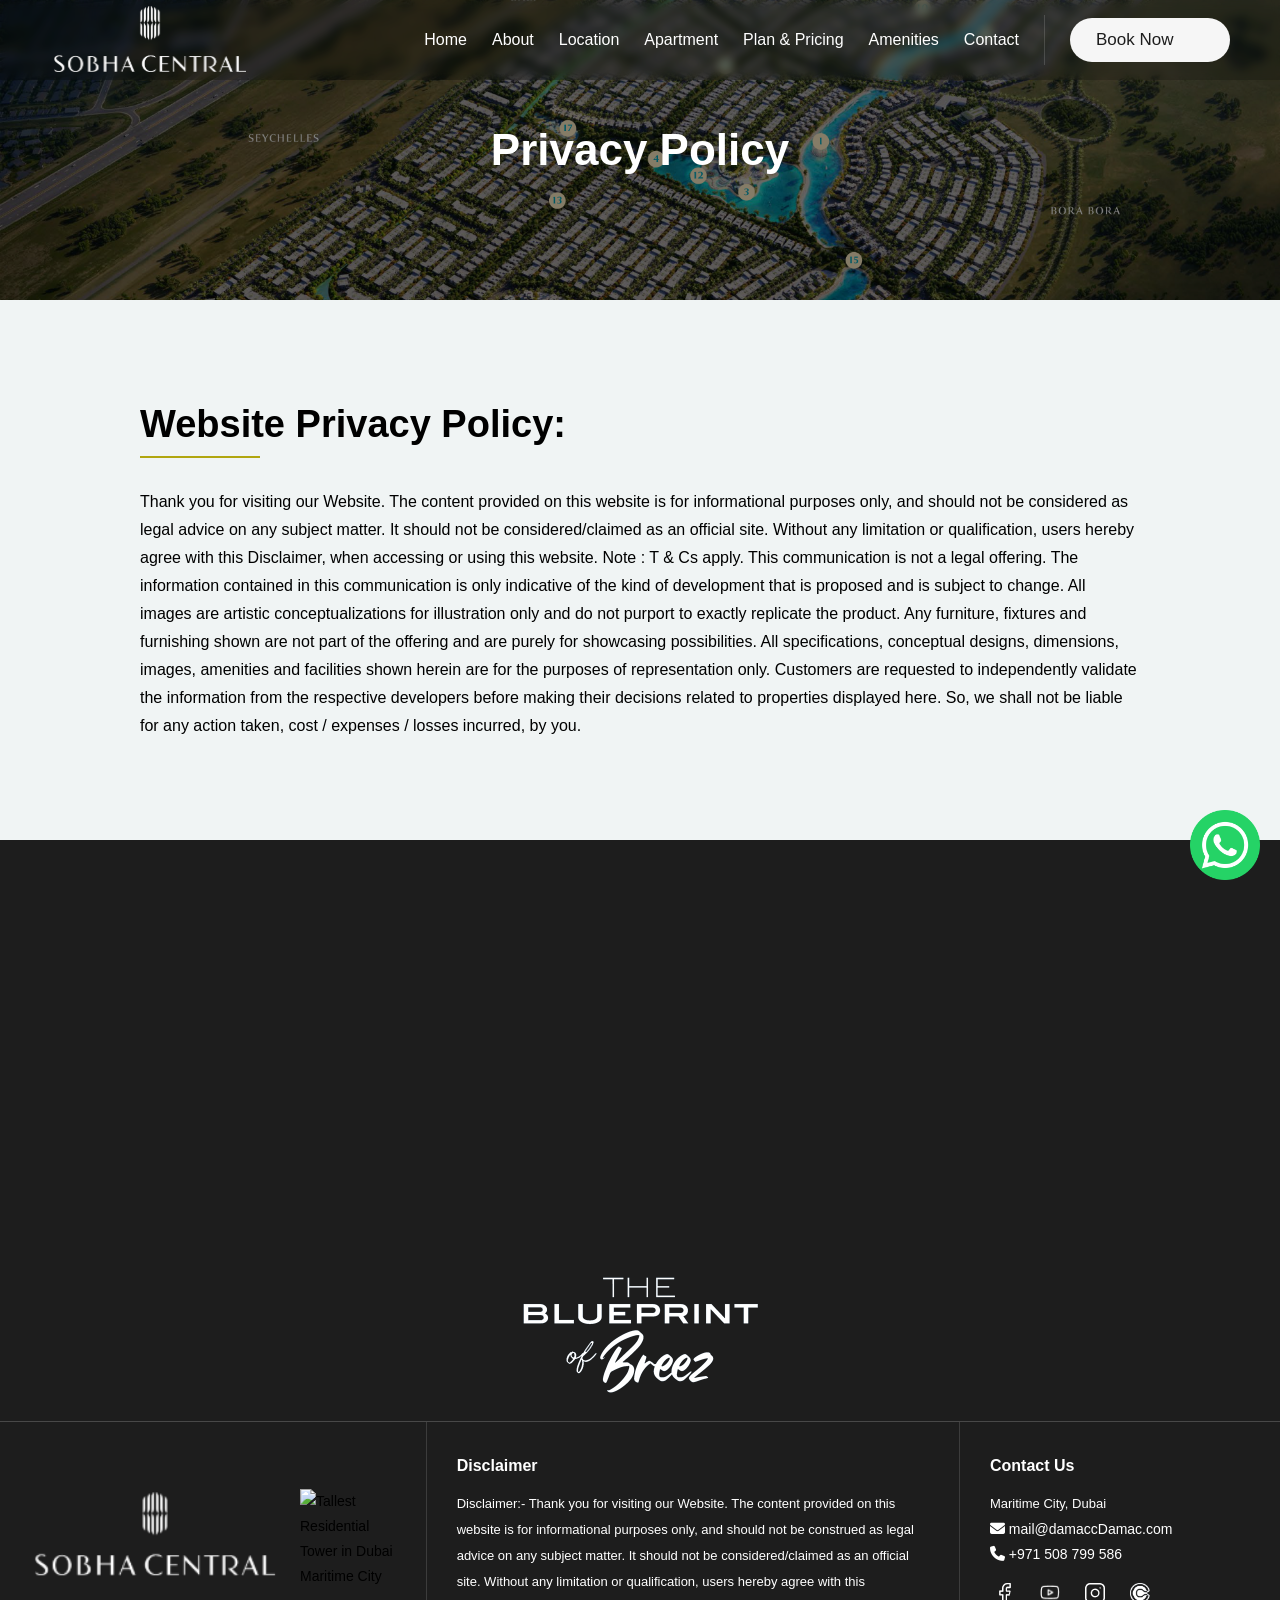
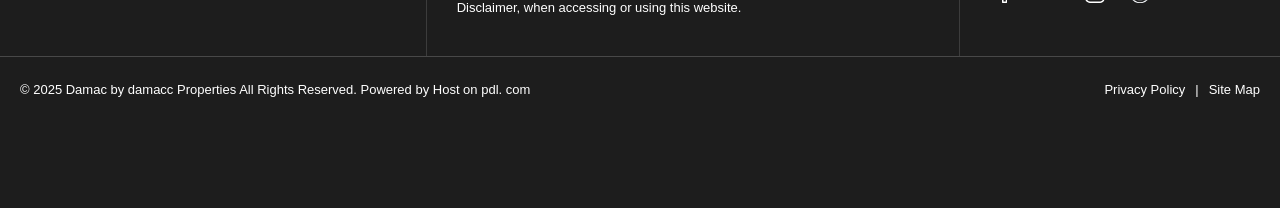
==== Privacypolicy.html @ 742c9a5b "first commit" ====
<!doctype html>
<html lang="zxx">

<head>

	<meta charset="utf-8">
	<meta name="viewport" content="width=device-width, initial-scale=1, shrink-to-fit=no">
	<title>Privacy Policy - Damac damacc, Maritime City.</title>
    <meta property="og:locale" content="en_US" />
    <meta property="og:type" content="article" />
    <meta property="og:title" content="Privacy Policy - Damac damacc, Maritime City." />
    <meta name="description"
        content="damacc Damac, Invest in Damac by damacc – Dubai’s newest waterfront landmark. 1–4BR
luxury apartments with private pools, ocean views & Golden Visa Dubai, Maritime City, luxury waterfront apartment for Sale in Dubai.">
    <meta name="keywords" content="property">
   
    <meta property="og:description"
        content="damacc Damac, luxury waterfront apartment for Sale in Dubai, Maritime City, luxury waterfront apartment for Sale in Dubai." />
    <meta property="og:locale" content="en_US" />
    <meta property="og:type" content="website" />
	<link rel="icon" type="image/x-icon" href="images/favicon.png">
	<link href="https://cdnjs.cloudflare.com/ajax/libs/font-awesome/6.4.0/css/all.min.css" rel="stylesheet">

	<link rel="stylesheet" href="css/style.css">
	<link rel="stylesheet" href="css/my-style.css">



</head>

<body class="body">
	<a href="https://wa.me/+971508799586" target="_blank" class="fixed-contact">

		<img src="images/whatsapp.png" class="icon" alt="Whatsapp">
	</a>

	<header>
		<!-- if you want to change the header direction, ADD 'header-2' class name in  class="header-align" this. -->
		<div class="header-align">


			<div class="header-left">
				<a href="/" class="logo">
					<img src="images/logo-white.png" class="site-log" alt="logo">
					<!-- <img src="images/damacc.png" class="damacc" alt="logo"> -->

				</a>


			</div>
			<div class="header-right">
				<div class="nav">
					<a href="/" class="nav-items">Home</a>
					<a href="index.html#about" class="nav-items">About</a>
					<a href="index.html#location" class="nav-items">Location</a>

					<a href="index.html#properties" class="nav-items">Apartment</a>
					<a href="index.html#plans" class="nav-items">Plan & Pricing</a>
					<a href="index.html#amenities" class="nav-items">Amenities</a>
					<a href="index.html#footer" class="nav-items">Contact</a>
				</div>
				<div class="logo">
					<img src="images/logo-white.png" alt="logo">
				</div>
				<div class="nav-buttons">
					<a href="booking-enquiry.html" class="button-site" style="min-width: 160px;">
						<h6>Book Now</h6>
						<span></span>
					</a>

				</div>
			</div>
			<div class="menu">
				<span></span>
				<span></span>
				<span></span>
			</div>
		</div>
	</header>


	<div class="site-body">
		<section class="sub-page  align-items-center" style="min-height: 300px;align-items: center;">
			<div class="container sub-page-container" >
				<img src="images/hero/hero5.jpg" class="sub-page-banner"
					alt="Tallest Residential Tower in Dubai Maritime City" >
				<div class="row"
					style="row-gap:20px; max-width: 800px; margin: auto; z-index: 9; position: relative; flex-direction: column; align-items: center;">
					<h1 class="text-white" data-aos="fade-up">Privacy Policy</h1>

				</div>
			</div>
		</section>

		<section class="policy">
			<div class="row m-0">
				<div class="container">

					<h4 class="heading">Website Privacy Policy:</h4>
					<p>
						Thank you for visiting our Website. The content provided on this website is for informational
						purposes only, and should not be considered as legal advice on any subject matter. It should not
						be
						considered/claimed as an official site. Without any limitation or qualification, users hereby
						agree
						with this Disclaimer, when accessing or using this website.

						Note : T & Cs apply. This communication is not a legal offering. The information contained in
						this
						communication is only indicative of the kind of development that is proposed and is subject to
						change. All images are artistic conceptualizations for illustration only and do not purport to
						exactly replicate the product. Any furniture, fixtures and furnishing shown are not part of the
						offering and are purely for showcasing possibilities. All specifications, conceptual designs,
						dimensions, images, amenities and facilities shown herein are for the purposes of representation
						only.

						Customers are requested to independently validate the information from the respective developers
						before making their decisions related to properties displayed here. So, we shall not be liable
						for
						any action taken, cost / expenses / losses incurred, by you.</p>
				</div>
			</div>
		</section>



	</div>



	<footer id="footer" class="footer">
		<section id="map" style="width: 100%">


			<iframe
				src="https://www.google.com/maps/embed?pb=!1m17!1m12!1m3!1d3608.0732873220054!2d55.26788307538404!3d25.268119977665418!2m3!1f0!2f0!3f0!3m2!1i1024!2i768!4f13.1!3m2!1m1!2zMjXCsDE2JzA1LjIiTiA1NcKwMTYnMTMuNyJF!5e0!3m2!1sen!2sin!4v1758193880522!5m2!1sen!2sin"
				width="100%" height="400" style="border:0;" allowfullscreen="" loading="lazy"
				referrerpolicy="no-referrer-when-downgrade"></iframe>
		</section>
		<div class="container">
			<div class="first-footer">

				<div class="blue-print">
					<img src="images/blue-print.png" alt="Tallest Residential Tower in Dubai Maritime City">

				</div>
			</div>

			<div class="row second-footer">
				<div class="col-lg-4  col-md-8  col-sm-6 footer-column logo-footer-column">
					<div class="logo-footer">
						<img src="images/logo-white.png" alt="Tallest Residential Tower in Dubai Maritime City">
					</div>
					<!-- <h6>Damac by damacc is a premium waterfront
						60 FLOOR unique residential project in MARITIME CITY
						inspired by seaside serenity and elevated living.</h6> -->

					<img src="images/damacc.png" alt="Tallest Residential Tower in Dubai Maritime City"
						class="footer-damacc">


				</div>
				<div class="col-lg-5 col-sm-6 footer-column">
					<h5 class="text-white font-weight-600">Disclaimer</h5>
					<!-- <div class="nav2">

						<a href="" class="nav-items active"></a>

					</div> -->
					<h6>Disclaimer:- Thank you for visiting our Website. The content provided on this website is for
						informational purposes only, and should not be construed as legal advice on any subject
						matter.
						It should not be considered/claimed as an official site. Without any limitation or
						qualification, users hereby agree with this Disclaimer, when accessing or using this
						website.
					</h6>
				</div>
				<div class="col-lg-3 col-sm-6 footer-column">
					<h5 class="text-white font-weight-600">Contact Us </h5>
					<h6>Maritime City, Dubai</h6>
					<div class="contact-number mt-3">
						<a href="mailto:mail@damaccDamac.com"><i class="fa-solid fa-envelope"></i>
							mail@damaccDamac.com</a>
						<br>
						<a href="tel:+971508799586"><i class="fa-solid fa-phone"></i>
							+971 508 799 586</a>
					</div>
					<div class="footer-social">

						<a href="https://www.facebook.com/Damacmaritimecity" target="_blank"><img
								src="images/facebook.png" alt="facebook"></a>

						<a href="https://www.youtube.com/@Damacmaritimecity" target="_blank"><img
								src="images/youtube.png" alt="youtube"></a>
						<a href="https://www.instagram.com/Damacmaritimecity" target="_blank"><img
								src="images/instagram.png" alt="instagram"></a>


						<a href="https://calendly.com/Damacmaritimecity/60min" target="_blank"><img
								src="images/calendy.png" alt="calendy"></a>

					</div>
				</div>


			</div>
			<div class="third-footer">
				<h6 class="text-white font-weight-600">© 2025 Damac by damacc Properties All Rights Reserved.
					Powered
					by Host on pdl. com</h6>
				<div class="links">
					<a href="Privacypolicy.html">Privacy Policy</a>
					|
					<a>Site Map</a>


				</div>
			</div>
		</div>

	</footer>

	<div id="formModal" class="modal">
		<div class="modal-content">
			<span class="close"><i class="fa-solid fa-xmark"></i></span>
			<div>
				<h4 class="heading2 text-site-info" style="margin-bottom: 20px;">Booking Enquiry</h4>
			</div>
			<form>
				<div class="form-row">
					<div>
						<!-- <label for="fullName">Full Name *</label> -->
						<input id="fullName" type="text" name="fullName" placeholder="Full Name" required />
					</div>
					<div>
						<!-- <label for="email">Your Email *</label> -->
						<input id="email" type="email" name="email" placeholder="Your Email" required />
					</div>
					<div>
						<!-- <label for="phone">Phone *</label> -->
						<input id="phone" type="tel" name="phone" placeholder="Phone" required />
					</div>
					<div>
						<!-- <label for="nationality">Nationality</label> -->
						<input id="nationality" type="text" name="nationality" placeholder="Nationality" />
					</div>
					<div>
						<label for="ApartmentType">Select Apartment Type *</label>
						<select id="ApartmentType" name="ApartmentType" required>
							<option value="4bhk">4 BHK Apartment (4,958 – 4,969 sqft)</option>
							<option value="3bhk">3 BHK Apartment (3,000 – 3,200 sqft)</option>
							<option value="2bhk">2 BHK Apartment (2,000 – 2,200 sqft)</option>
						</select>
					</div>
					<div>
						<label for="buyPlan">How Soon You Are Planning to Buy *</label>
						<select id="buyPlan" name="buyPlan" required>
							<option value="immediately">Immediately</option>
							<option value="3months">Within 3 Months</option>
							<option value="6months">Within 6 Months</option>
							<option value="1year">Within 1 Year</option>
						</select>
					</div>
					<div>
						<label for="budgetRange">Enter Your Budget Range *</label>
						<select id="budgetRange" name="budgetRange" required>
							<option value="8M">AED 8 Million</option>
							<option value="5M-7M">AED 5-7 Million</option>
							<option value="3M-5M">Below AED 5 Million</option>
						</select>
					</div>
					<div style="grid-column: 1 / -1;">
						<input id="disclaimer" type="checkbox" required
							style="width: 20px; height: 20px; accent-color: #00575b; position: relative; top:4px;" />
						<label for="disclaimer" style="margin-left: 8px;">
							User hereby agree with the disclaimer policy when accessing / using this website.
						</label>
					</div>
					<!-- <hr style="grid-column: 1 / -1;"> -->
					<div style="grid-column: 1 / -1;">
						<button type="submit" class="button-site button-site3">
							<h6>Submit</h6>
							<img src="images/arrow-right.png" alt="arrow right" class="arrow-right" />
							<span></span>
						</button>
					</div>
				</div>
			</form>

		</div>
	</div>
	<script src="https://code.jquery.com/jquery-3.6.0.min.js"></script>


	<script>
		$(".menu").on('click', function () {
			toggleMenuFunction();
		})
		$(".nav-items").on('click', function () {
			toggleMenuFunction();
		})
		function toggleMenuFunction() {

			var selector = $(".header-align");

			if (selector.hasClass('open')) {

				selector.removeClass('open');
			} else {

				selector.addClass('open');
			}
		};
	</script>

	<script>
		var lastScrollTop = 0;

		$(window).scroll(function () {
			var scroll = $(window).scrollTop();

			// Add/remove scroll-start past 200px
			if (scroll >= 100) {
				$(".body").addClass("scroll-start");
			} else {
				$(".body").removeClass("scroll-start");
			}

			// Scroll-up logic, only if not at top
			if (scroll < lastScrollTop && scroll > 0) {
				// Scrolling up, and not at top
				$(".body").addClass("scroll-top");
			} else {
				$(".body").removeClass("scroll-top");
			}

			lastScrollTop = scroll;
		});
	</script>





	<script>
		document.addEventListener("DOMContentLoaded", function () {
			var modal = document.getElementById("formModal");
			var btns = document.querySelectorAll(".button-form"); // Select all buttons
			var closeBtn = modal.querySelector(".close");

			// Add click event listener to each button
			btns.forEach(function (btn) {
				btn.addEventListener("click", function () {
					modal.style.display = "block";

					document.body.classList.add("overflow-hidden");
				});
			});

			// Close modal on close icon click
			closeBtn.addEventListener("click", function () {
				modal.style.display = "none";
				document.body.classList.remove("overflow-hidden");
			});

			// Close modal on click outside modal-content
			window.addEventListener("click", function (event) {
				if (event.target === modal) {
					modal.style.display = "none";
					document.body.classList.remove("overflow-hidden");
				}
			});
		});

	</script>

</body>



</html>
---- css/style.css ----
.sticky-bar {
    position: fixed;
    bottom: -150px;
    left: 0;
    width: 100%;
    background: var(--main-color);
    z-index: 99;
    backdrop-filter: blur(8px);
    transition: .5s;
}

.sticky-bar .features-btn.button-site {
    width: 100%;
    display: flex;
    align-items: center;
    justify-content: space-between;
    padding: 16px;
    max-width: 250px;
    margin: 0 auto;
}
.sticky-bar .features-btn.button-site h6{
    width: calc(100% - 50px);
    text-align: center;
     font-size: 18px !important;
}
.scroll-start .sticky-bar {
    bottom: 0;
    border-top: 2px solid #e7f9fe1a;
}

.sticky-bar h5 {
    font-size: 20px;
    line-height: 20px;
}
header {
    position: fixed;
    top: 0;
    z-index: 999;
    width: 100%;
    left: 0;


}
header:before{
    content: "";
    position: absolute;
    left: 0;
    top: 0;
    width: 100%;
    height: 100%;
    background: hsla(0, 0%, 0%, 0.2);
    backdrop-filter: blur(5px);
    z-index: -1;
}
.scroll-start header:before{
    display: none;
}
.header-align {
    display: flex;
    align-items: center;
    justify-content: space-between;
    gap: 10px;
    height: 80px;
    position: relative;
    padding-right: 50px;
    padding-left: 50px;
    max-width: 1420px;
    margin-left: auto;
    margin-right: auto;
    transition: .5s;

}




.scroll-start header {

    border-bottom: 1px solid #FFFFFF54;
     background: var(--main-color2);
}

.scroll-start .header-align {

    height: 75px;
    transition: .3s;
}




.logo {
    align-items: center;
    display: flex;
    z-index: 9999;

}

.logo img {
    max-width: 200px;
    height: 80px;
    object-fit: contain;
    transition: .3s;
}
.site-logo-dark{
    display: none;
}
.scroll-start .logo img {
    height: 80px;
}
.scroll-start .site-logo-dark{
    display: flex;
}
.scroll-start .site-logo-white{
    display: none;
}
.header-right {
    display: flex;
    align-items: center;
    justify-content: space-between;
    gap: 25px;
}

.nav {
    display: flex;
    align-items: center;
    justify-content: space-between;
    gap: 25px;
    padding-right: 25px;
    border-right: 1px solid #FFFFFF26;
    min-height: 50px;


}
.scroll-start .nav {

    border-right: 1px solid #61616126;



}
.nav-items {
    color: white;
    align-items: center;
    display: flex;
    font-weight: 300;

    font-size: 16px;
    position: relative;
    height: fit-content;
    cursor: pointer;
    line-height: initial;
    -webkit-user-select: none;
    /* Safari */
    -ms-user-select: none;
    /* IE 10 and IE 11 */
    user-select: none;
    /* Standard syntax */
    transition: .3s;

}
.nav-items:hover{
   transform: translateY(-2px);
}
.scroll-start .nav-items {
    color: black;
}
.nav-items.active:before {
    content: "";
    position: absolute;
    bottom: -5px;
    left: 0;
    
    height: 1px;
    background: white;
    opacity: .6;
    transition: .3s;
    width: 100%;
}

.scroll-start .nav-items.active:before {
    background: rgb(0, 0, 0);

}

.nav-buttons {
    display: flex;
    align-items: center;
    justify-content: space-between;
    gap: 20px;
}

.button-site {
    background: var(--main-color2);
    color: var(--main-color);
     padding: 16px 40px;
    border-radius: 30px;
    display: flex;
    align-items: center;
    gap: 5px;
    cursor: pointer;
    line-height: 24px;
    position: relative;
    overflow: hidden;
    z-index: 9;
    min-height: 26px;
    transition: .3s; 
}
   header .button-site {
          padding: 10px 26px;

    }
.button-site.dark-btn {
    background: var(--main-color);
}
.button-site.dark-btn h6 {
    color: white;
}
.button-site.dark-btn .btn-icon {
    background-color: var(--main-color2);
}
.button-site.dark-btn .btn-icon path {
    color: var(--main-color);
    stroke: var(--main-color);
}
.btn-icon {
    display: flex;
    align-items: center;
    justify-content: center;
    padding: .2rem;
    margin: auto 0;
    width: 3rem;
    height: 3rem;
    background-color: black;
    border-radius: 50%;
    position: absolute;
    right: 6px;
    transition: .4s;
}
header .btn-icon {
    width: 2rem;
    height: 2rem;
}
.button-site:hover .btn-icon {
    transform: rotate(180deg);
}
.scroll-start .nav-buttons .button-site{
    background: var(--main-color);
}
.scroll-start .nav-buttons .button-site h6{
    color: white;
}
.scroll-start .nav-buttons .button-site .btn-icon{
   background-color: var(--main-color2);
}
.scroll-start .nav-buttons .button-site .btn-icon path{
  color: var(--main-color);
  stroke: var(--main-color);
}
.button-site3 .btn-icon{
background: var(--main-color2);
}
.button-site3 path{
  color: var(--main-color);
  stroke: var(--main-color);
}


.button-site3 {
    background-color: var(--main-color);
    color: white;

}

.button-site h6 {
    color: var(--main-color);
    z-index: 9;
    white-space: nowrap;
    font-size: 17px !important;
    font-weight: 500;
    padding-right: 20px;


}

.button-site3 h6 {
    color: white;

}

.button-site img {
    width: 16px;
    height: 16px;
    object-fit: contain;
    z-index: 9;
    transition: .3s;

}





.menu {
    width: 25px;
    height: 18px;
    display: flex;
    align-items: flex-end;
    justify-content: space-between;
    flex-direction: column;
    display: none;
}

.menu span {
    height: 2px;
    width: 100%;
    background: white;

}

.menu span:nth-child(2) {
    width: 80%;
}


.fixed-contact {
    position: fixed;
    right: 20px;
    bottom: 20px;
    z-index: 9999;
    display: flex;
    flex-direction: column;
    width: 70px;
    height: 70px;
    border-radius: 50%;
    align-items: center;
    justify-content: center;
}



.fixed-contact img {

    width: 70px;
    height: 70px;
}

.text-site-primary {
  
  color: var(--main-color);
}

.text-site-info {
    color: var(--main-color) !important;
}






/* home started */
.home{
    position: relative;
}
.home video{
    height: 100%;
    width: 100%;
}


/* .site-body {
    padding-top: 87px;
} */

.carousel-text {
    position: relative;
}

.carousel-text.bg-light {
    background: #03034f59;
    width: fit-content;
    margin: 0 auto;
    padding: 30px;
}


.carousel-caption .carousel-caption-img{
    width: 200px;
    margin: 20px 0;
}
.home .carousel-inner2 {
    position: relative;
}

.home .carousel-inner2 img {
    /* height: calc(100vh - 75px); */
    height: 100vh;
    object-fit: cover;
    width: 100%;
    display: block;
}
.home .carousel-inner2:before {
    content: "";
    position: absolute;
    left: 0;
    top: 0;
    width: 100%;
    height:100%;
    z-index: 9;
     background-color: #00000042;
}
.home .carousel-inner3:before {
    content: "";
    position: absolute;
    left: 0;
    top: 0;
    width: 100%;
    height:100%;
    z-index: 9;
    background: linear-gradient(269deg, rgba(0, 0, 0, 0.533), transparent);
}
/* 


.home .carousel-inner2.overlay2:before {
    content: "";
    position: absolute;
    left: 0;
    top: 0;
    width: 100%;
    height: calc(100% - 5px);
    background-color: #00000034;
    z-index: 9;
}

.home .carousel-inner2.overlay3:before {
    content: "";
    position: absolute;
    left: 0;
    top: 0;
    width: 100%;
    height: calc(100% - 5px);
    background: linear-gradient(90deg, #011a2385, #011a2348, transparent, transparent);
    z-index: 9;
} */

.home .carousel-caption {
    position: absolute;
    top: 50%;
    right: initial;
    bottom: initial;
    left: 50%;
    transform: translate(-50%, -50%);
    padding-top: 1.25rem;
    padding-bottom: 1.25rem;
    color: #fff;
    text-align: center;
    z-index: 99;
    width: 100%;
    max-width: 1320px;
    padding-top: 100px;
    padding-bottom: 50px;
    margin: 0 auto;

}
.carousel-caption-with-img{
    padding-top: 50px!important;
}
.home .carousel-caption.left-text {


    text-align: left;
}

.home .carousel-caption.left-text p {
    margin-bottom: 20px;
}

.home .carousel-caption.left-text .buttons-container {
    margin: 20px 0;
}

.carousel-caption.left-text .carousel-text {
    max-width: 650px;
}

.home .carousel-caption.right-text {

    right: 0;
    text-align: right;
}

.home .carousel-caption.right-text p {
    margin-left: auto;
    margin-right: 0;
}

.home .carousel-caption.right-text .buttons-container {
    margin-left: auto;
    margin-right: 0;
}

.carousel-caption.right-text .carousel-text {
    max-width: 600px;
    float: inline-end;

}

.properties .swiper-container>.swiper-pagination.swiper-pagination-clickable.swiper-pagination-bullets.swiper-pagination-horizontal {
    display: none;
}

.home .swiper-pagination {
    z-index: 99;
}
h1{
     color: white;
    font-size: 44px;
    line-height: 54px;
    font-weight: 700;
}
.home .carousel-caption h1 {
    color: white;
    font-size: 48px;
    line-height: 60px;
    font-weight: 700;
}

.home .carousel-caption p {
    color: white;
    font-size: 22px;
    font-weight: 300;
    line-height: 30px;
    max-width: 700px;
    margin: 20px 0;
}
.home .swiper-slide img.mob{
    display: none;
}
.home .swiper-pagination {

    bottom: 6% !important;
}

.home .swiper-pagination span {

    width: 30px;
    height: 3px;
    padding: 0;
    margin-right: 5px;
    margin-left: 5px;
    border-radius:1px;
    background-color: #ffffff;

    opacity: .3;

}

.home .swiper-pagination .swiper-pagination-bullet-active {
    opacity: 1;
    width: 40px;

}

.icon {
    width: 18px;
    height: 18px;
    object-fit: contain;
}

.buttons-container {
    display: flex;
    width: fit-content;
    gap: 15px;
    flex-wrap: wrap;
    justify-content: center;
    margin: 0 auto;
}

/* about start */
.about2{
    padding: 100px 50px;
}

.description-content{
    padding: 100px 50px;

}
.description-content .container{
    margin: auto;
    display: flex;
    flex-direction: column;
    justify-content: center;
    width: fit-content;
    text-align: center;
}
.description-content h2{
    font-size: 30px;
    line-height: 46px;
    max-width: 1000px;
    font-weight: 500;
    margin-top: 30px;
}




.about-main .about-left {
    position: relative;
}

.about-main .about-card {
    position: absolute;
    left: -100px;
    top: 50%;
    transform: translateY(-50%);
    z-index: 9;
    background: #e8f5f4ad;
    width: 200px;
    backdrop-filter: blur(4px);
}

.about-main .about-card .about-col {
    padding: 15px;
    border-bottom: 1px solid gray;
    text-align: center;
}

.about-main .about-card .about-col h4 {
    font-size: 30px;
    line-height: 40px;
    font-weight: 500;
    color: var(--main-color);
}






.about {
    overflow: hidden;
    background: var(--main-color4);


}
.about .row{
    padding: 100px 50px;
    max-width: 1420px;
    margin: auto;
}
.about-left img {
    width: 100%;
    height: 100%;
    object-fit: cover;
}

.about-center img {
    width: 100%;
    height: 100%;
    object-fit: cover;
}

.about-center {
    position: relative;
    cursor: pointer;
}

.about-center img.play-icon {
    position: absolute;
    width: 60px;
    height: 60px;
    object-fit: contain;
    left: 50%;
    top: 50%;
    transform: translate(-50%, -50%);
    z-index: 10;
}

.about-right {
    display: flex;
    flex-direction: column;
    gap: 25px;
    justify-content: center;
    height: 100%;
    padding-right: 100px;



}
.features-section{
        display: grid;
    grid-template-columns: 1fr 1fr;
    gap: 30px;
}
.services .about-right {

    background: rgba(208, 221, 220, 1);

}




h4:before {
    content: "";
    position: absolute;
    left: 0;
    bottom: 0px;
    height: 2px;
    width: 100%;
    background-color: var(--main-color3);
    max-width: 120px;
}
h4.center-h4:before {
    left: 50%;
    transform: translateX(-50%);
}
.about-right h4.no-underline:before {
    display: none;
}

.about-right .button-site {
    width: fit-content;
}

.about-right .feature-box p {
    line-height: 18px;
    font-size: 12px;
}

.feature-box {
    display: flex;
    align-items: flex-start;
    gap: 12px;
    padding: 22px 0;
    border-bottom: 1px solid var(--main-color3);
    flex-direction: column;
}



.icon-box {
    border: 1.5px solid var(--main-color3);
    border-radius: 8px;
    width: 60px;
    height: 60px;
    display: flex;
    align-items: center;
    justify-content: center;
    flex: none;
    padding: 3px;
}

.icon-box img {
    width: 100%;
padding: 5px;
}

.feature-box h5 {
    /* margin-bottom: 10px; */
    font-size: 20px;
    line-height: 28px;
}

/* video sec start */
.video {
    width: 100%;
    max-height: 90vh;
    object-fit: contain;
    height: 100%;
    display: block;
}

/* .video-sec{
    background: url(../images/shape1.png);
    padding: 30px;
} */

/* properties start */
.properties {
    padding: 100px 50px;
    background-color: #fff;
}



.carousel2-control {
    display: flex;
    gap: 20px;
    margin-top: -40px;
}

.carousel2-control a {
    position: relative;
    opacity: 1;
    width: 30px;
}

.property-card {
    /* padding: 10px; */
    /* border-radius: 10px; */
    /* border: 1px solid var(--main-color); */
    transition: .3s;

}

.property-card-top {
    position: relative;
    margin-bottom: 10px;
    overflow: hidden;
    /* border-radius: 10px; */

}

.property-card-top h4 {
    color: white;
    background-color: var(--main-color);
    padding: 10px 15px;
    font-size: 12px;
    position: absolute;
    right: 7px;
    top: 7px;
    /* border-radius: 6px; */
}

.property-card-head {
    /* background: #00000066;
    position: absolute;
    bottom: 0;
    left: 0; */
    width: 100%;
    padding: 10px 0;

}

.property-card-top img {
    width: 100%;
    aspect-ratio: 1/.7;
    object-fit: cover;
    display: block;
}

.property-card-head h5 {
    font-size: 22px;
    line-height: 30px;
}


.property-row {
    display: flex;
    align-items: center;
    gap: 20px;
    /* padding: 15px 0; */
    flex-wrap: wrap;
}

.property-features {
    display: flex;
    align-items: center;
    gap: 6px;
    width: 100%;
}

.property-features img {
    width: 25px;
    height: 25px;
    object-fit: contain;
    /* background: var(--main-color); */
    /* border-radius: 50%;
    padding: 7px; */
}

.properties {
    overflow: hidden;
}




.property-features h6 {
    font-size: 14px;
    display: flex;
    align-items: center;
    gap: 6px;
}

.property-features h6 img {
    width: 22px;
}

.property-features-rate {
    font-weight: 600;
    font-size: 14px;
    color: var(--main-color);
    margin-top: 5px;
}


.properties .carousel-indicators {

    bottom: -100px;
}

.property-card .property-card-top img {
    transition: .3s;
}

.property-card:hover .property-card-top img {
    transform: scale(1.1) rotate(2deg);
}

.properties-head {
    display: flex;
    justify-content: space-between;
    align-items: center;
    padding: 0 0 35px 0;
    gap: 20px;

}
.properties-head > .properties-head-left{
    display: flex;
    flex-direction: column;
    gap: 20px;

}
.slider-arrows {
    display: flex;
    align-items: center;
    gap: 20px;
}

.slider-arrows img {
    cursor: pointer;
    width: 20px;
    height: 20px;
}

/* features2 start */

.features-btn {
    width: fit-content;
    margin-left: auto;
}

.features-row {
    align-items: center;
    display: grid !important;
    grid-template-columns: 1fr 1fr 1fr 1fr;
}

.features2 {
    background: var(--main-color4);
    padding: 50px;
    text-align: center;


}

.features {
    text-align: left;
}

.features .features-column {
    flex-direction: row;
    align-items: start;
    gap: 15px;
}

.features .features-column img {
    width: 35px;
    height: 35px;
    object-fit: contain;
    margin-top: 10px;
}

.features2 h5 {

    font-size: 30px;
    font-weight: 700;
}

.features2 h6 {

    font-size: 16px;
}

.features-column {
    padding: 15px 15px;
    min-height: 70px;
    display: flex;
    flex-direction: column;
    justify-content: center;

}



.features-column:not(:last-child) {
    border-right: 2px solid #e7f9fe1a;
}

/* newst icons start */
.newste-icon {
    padding: 100px 50px;
    background-color: white;

}

.newst-city-row {
    display: grid;
    flex-wrap: wrap;
    justify-content: center;
    margin-bottom: 28px;
    grid-template-columns: 1fr 1fr 1fr;
    max-width: 700px;
    text-align: center;
    margin-left: auto;
    margin-right: auto;
}


.newst-city-col {
    padding: 26px;
    text-align: center;
    /* display: flex; */
    align-items: center;
    gap: 6px;
    transition: .3s;
    background: #e8f5f4;
    border: 1px solid #00575b54;

}

.newst-city-col:nth-child(1) {
    border-top: none;
    border-left: none;

}

.newst-city-col:nth-child(3) {
    border-top: none;
    border-right: none;

}

.newst-city-col:nth-child(2) {
    border-top: none;
    border-left: none;
    border-right: none;

}

.newst-city-col:nth-child(4) {
    border-top: none;
    border-bottom: none;

    border-left: none;

}

.newst-city-col:nth-child(5) {
    border: none;


}

.newst-city-col:nth-child(6) {
    border-top: none;
    border-bottom: none;
    border-right: none;

}

.newst-city-row2 .newst-city-col {
    background: #fff;
}

.newst-city-col h5 {
    font-weight: 400;
    color: var(--main-color);
    font-size: 16px;
}

.newst-city-row2 .newst-city-col h5 {
    font-size: 17px;
    color: #404040;
    line-height: 22px;
    max-width: 170px;
    text-transform: uppercase;
    margin: 0 auto;
}


.newst-city-col>div span {
    font-size: .9rem;
    font-weight: 400;
    line-height: 14px;
}

.newst-second-row {
    display: flex;
    flex-wrap: wrap;
    gap: 10px;
    background: var(--main-color);
    width: fit-content;
    padding: 40px;
    border-radius: 10px;
    color: white;
    line-height: 20px;
    width: 100%;
    max-width: 900px;
    min-width: 400px;
}
.newst-second-row > div{
    display: flex;
    gap: 10px;
    height: fit-content;
}
.newst-second-row > div img{

    height: fit-content;
}
.location-row{
    display: flex;
    gap: 40px;
}
.location-row > img{
    border-radius: 10px;
}

.location-header {
    display: flex;
    flex-direction: column;
    gap: 20px;
    align-items: center;
    justify-content: center;
    margin-bottom: 60px;
    text-align: center;
    margin-left: auto;
    margin-right: auto;
    max-width: 600px;
}



/* payment start */
.payment {
    padding: 100px 50px;
}

.plan-intro {
    text-align: center;
    margin-bottom: 50px;
    display: flex;
    gap: 20px;
    flex-direction: column;
}

.plan-intro h4 {
    text-align: center;
    margin: auto;
}

.plan-intro p {
    margin: 0 auto;
    max-width: 720px;
}

.plan-cards {
    display: flex;
    flex-wrap: wrap;
    justify-content: center;
    gap: 20px;
}
.plan-cards.plan-cards2 {
    display: flex;
    align-items: center;
    gap: 40px;
    max-width: 1200px;
    margin: 0 auto;

}

.plan-cards.plan-cards2 > *:not(:last-child) {
    border-right: 2px solid #0d0d0d1a;
}
.plan-card {
    position: relative;
    background: #fff;
    flex: 1 1 180px;
    min-width: 180px;
    max-width: 240px;
    border-radius: 5px;
    text-align: center;
    padding: 24px 14px 20px 14px;
}
.plan-card-main{
    padding: 0;
    background: transparent;
}
.plan-cards.plan-cards2 .plan-card{
     max-width: 100%;
    display: flex;
    flex-direction: column;
    gap: 30px;
    flex: auto;
    height: 100%;
    
    
}

.plan-card-main2{
   padding: 0;
   background: transparent;

}

.plan-icon img {
    width: 50px;
}

.plan-card .plan-value {
    font-size: 30px;
    font-weight: 700;
    color: var(--main-color);
}
.plan-cards2 .plan-card .plan-value {
    font-size: 40px;
    line-height: 42px;
    text-align: left;
    white-space: nowrap;
}
.plan-cards2 .plan-card .plan-value.plan-value2 {
    font-size: 60px;
    line-height: 62px;

}
.plan-cards2  .plan-desc{
    text-align: left;
    margin-top: 10px;
    font-size: 24px;
    line-height: 28px;
}
.plan-card-bottom{
    display: flex;
    align-items: center;
    gap: 20px;
}
.plan-card-bottom .plan-desc{
    display: flex;
    flex-direction: column;
    margin: 0;
}

.plan-card .plus {
    font-size: .8rem;
    font-weight: 600;
    color: gray;
    margin-left: 4px;
}

.plan-card.accent {
    border: 2.5px solid var(--main-color);
    background: linear-gradient(0deg, #f3fbe6 90%, #e4fad7 100%);
}

.plan-card.accent .plan-value,
.plan-card.accent .plan-desc {
    color: var(--main-color);
}

.plan-card.accent .plan-icon {
    color: var(--main-color);
}

/* amenities start */
.ameninties {
    padding: 100px 50px;
    background: white;
}

.amenities-row {
    display: grid;
    grid-template-columns: 1fr 1fr 1fr 1fr;
    flex-wrap: wrap;
    gap: 15px;
    justify-content: center;
    color: #fff;
}


.amenities-col img {
    width: 100%;
    aspect-ratio: 2/1.3;
    object-fit: cover;
    display: block;
}

.amenities-col {
    position: relative;
}

.amenities-col h5 {
    text-align: center;
    padding: 10px;
    font-weight: 400;
    line-height: 14px;
}

.amenities-row-2 {
    margin-top: 40px;
}



.amenities-list {
    list-style: none;
    /* remove bullets */
    padding: 0;
    margin: 50px 0;
    display: grid;
    grid-template-columns: 1fr 1fr 1fr 1fr;
}

.amenities-list li {
    padding: 10px 20px;
    border-bottom: 1px solid #2d2d2dac;
    border-right: 1px solid #2d2d2dac;
    font-weight: 400;
    text-align: center;
    font-size: 18px;
}

.amenities-list li:nth-child(4n) {
    border-right: none;
    text-align: left;
}

.amenities-list li:nth-last-child(-n+4) {
    border-bottom: none;
}

.amenities-list li:nth-child(1),
.amenities-list li:nth-child(5),
.amenities-list li:nth-child(9) {
    text-align: right;
}




/* sub-page start */
.sub-page-banner {
    position: absolute;
    left: 0;
    top: 0;
    width: 100%;
    height: 100%;
    object-fit: cover;
}

.sub-page {
    position: relative;
    padding: 100px 70px;
    display: flex;
    justify-content: flex-end;

}


.sub-page:before {
    content: "";
    position: absolute;
    left: 0;
    top: 0;
    width: 100%;
    height: 100%;
    background: #0000007a;
    background-repeat: no-repeat;
    background-size: cover;
    z-index: 9;
}


.policy{
    padding: 100px 50px;
}
.policy .container{
    max-width: 1000px;
}
.policy .container p{
    line-height: 28px;
    margin-top: 30px;
}

/* footer start */
.footer {
    background-color: var(--main-color);
    padding: 0px 0 105px 0;
}

.first-footer {
    display: flex;
    align-items: center;
    flex-direction: column;
    border-bottom: 1px solid #FFFFFF30;
    justify-content: center;
    padding: 20px 10px 20px 10px;
    flex-wrap: wrap;
    width: 100%;
}
.blue-print img{
    width: 250px;
}
.footer-social {
    display: flex;
    align-items: center;
    gap: 15px;
    /* justify-content: center; */
    padding: 10px 0;
    flex-wrap: wrap;
    width: 100%;
}
 .footer-social img {
    width: 30px;
    height: 30px;
    object-fit: contain;
    cursor: pointer;
    padding: 0 5px;

}

.footer-social img:hover {

    -webkit-animation-name: jello;
    animation: jello 2s linear;
    -webkit-transform-origin: center;
    transform-origin: center;
}


@keyframes jello {

    0%,
    11.1%,
    to {
        -webkit-transform: translateZ(0);
        transform: translateZ(0)
    }

    22.2% {
        -webkit-transform: skewX(-12.5deg) skewY(-12.5deg);
        transform: skewX(-12.5deg) skewY(-12.5deg)
    }

    33.3% {
        -webkit-transform: skewX(6.25deg) skewY(6.25deg);
        transform: skewX(6.25deg) skewY(6.25deg)
    }

    44.4% {
        -webkit-transform: skewX(-3.125deg) skewY(-3.125deg);
        transform: skewX(-3.125deg) skewY(-3.125deg)
    }

    55.5% {
        -webkit-transform: skewX(1.5625deg) skewY(1.5625deg);
        transform: skewX(1.5625deg) skewY(1.5625deg)
    }

    66.6% {
        -webkit-transform: skewX(-.78125deg) skewY(-.78125deg);
        transform: skewX(-.78125deg) skewY(-.78125deg)
    }

    77.7% {
        -webkit-transform: skewX(.390625deg) skewY(.390625deg);
        transform: skewX(.390625deg) skewY(.390625deg)
    }

    88.8% {
        -webkit-transform: skewX(-.1953125deg) skewY(-.1953125deg);
        transform: skewX(-.1953125deg) skewY(-.1953125deg)
    }
}




.footer h5 {
    padding-bottom: 10px;
}

.footer-column {
    padding: 30px;
}

.second-footer .nav2 {
    display: flex;
    align-items: center;
    justify-content: flex-end;
    flex-wrap: wrap;
    gap: 25px;
}



.second-footer .contact-number a {
    color: white !important;
}

.footer h6 {
    color: white;
    line-height: 26px;
    font-size: 13px;
    font-weight: 300;
}

.logo-footer-column {
    display: flex;
    align-items: center;
    gap: 20px;
    justify-content: center;
}

.logo-footer img {
    max-width: 250px;
    height: 90px;
    object-fit: contain;
}


.footer-column:not(:last-child) {
    border-right: 1px solid #FFFFFF24;
}

.third-footer {
    border-top: 1px solid #FFFFFF30;
    padding-top: 20px;
    gap: 20px;
    text-align: center;
    display: flex;
    align-items: center;
    flex-wrap: wrap;
    justify-content: space-between;
    padding-left: 20px;
    padding-right: 20px;
}
.third-footer .links {
    color: white;
        display: flex;
    align-items: center;
    gap: 10px;
    line-height: 26px;
    font-size: 13px;
    font-weight: 300;
}
.third-footer a {
    color: white;

}






/* modals start */

/* Modal */
.modal2 {
    display: none;
    position: fixed;
    z-index: 1000;
    left: 0;
    top: 0;
    width: 100%;
    height: 100%;
    overflow: hidden;
    background-color: rgba(0, 0, 0, 0.4);
    max-height: 100vh;

}

.modal-content2 {

    margin: 20px auto;
    width: 90%;
    max-width: 1310px;
    height: 100%;
    max-height: calc(100vh - 40px);
}

.close2 {
    position: absolute;
    top: 10px;
    right: 10px;
    color: white;
    font-size: 40px;
    cursor: pointer;
    line-height: 14px;
}





/* Modal Background */
.modal {
    display: none;
    /* Hidden by default */
    position: fixed;
    z-index: 1000;
    left: 0;
    top: 0;
    width: 100%;
    height: 100%;
    overflow: auto;
    background-color: rgba(0, 0, 0, 0.7);
    /* Dark semi-transparent background */
    font-family: Arial, sans-serif;
}

/* Modal Content Box */
.modal-content {
    background: #ffffffc0;
    margin: 40px auto;
    padding: 40px;
    border-radius: 6px;
    width: 700px;
    max-width: 90%;
    position: relative;
    box-shadow: 0 0 15px rgba(0, 0, 0, 0.3);
    backdrop-filter: blur(5px);
}

.form-row {
    display: grid;
    grid-template-columns: 1fr 1fr;
    gap: 20px;
}

/* Close Button */
.close {
    position: absolute;
    top: 12px;
    right: 16px;

    font-weight: bold;
    cursor: pointer;
    line-height: 0;
    padding: 10px;
}

.close i {

    color: var(--main-color);

}

/* Form Inputs */
input[type=text],
input[type=email],
input[type=tel],
select {
    width: 100%;
    margin: 5px 0 5px 0;
    padding: 10px 0px;
    border: none;
    border-bottom: 1px solid var(--main-color);
    font-size: 14px;
    box-sizing: border-box;
    outline: none;
    background: initial;
}

::placeholder {
    color: #000;
}

.form-row hr {
    border-color: #000000c5;
}

.form-row .button-site {
    border: none;
    width: 100%;
    max-width: 350px;
    margin: 30px auto 0 auto;
}

label {
    font-size: 14px;
    color: var(--main-color);
    font-weight: 300;
}


/* why invest start */

.why-invest {
    margin: 0 auto;
    text-align: center;

    padding: 100px 50px;
    overflow: hidden;


}

.why-invest h5 {
    text-transform: uppercase;
    font-size: 14px;
    margin-bottom: 10px;
    letter-spacing: 1px;
}

.why-invest h2 {
    font-size: 32px;
    margin-bottom: 50px;
}

.investment-grid {
    display: grid;
    grid-template-columns: repeat(3, 1fr);
    gap: 20px;
    align-items: center;
    margin: 5% 0 3% 0;
}

.investment-grid>div {
    border-radius: 20px;
    overflow: hidden;
    height: 100%;
    display: flex;
    flex-direction: column;
    justify-content: space-between;
    background-color: white;
    padding: 20px;
}

.card {
    padding: 14px;
    text-align: left;
    display: flex;
    gap: 10px;
    transition: all 0.3s ease;
}

.card>i {
    flex: none;
    font-size: 32px !important;
    color: var(--main-color);
    width: 40px;
}


.card h3 {
    font-size: 18px;
    line-height: 24px;
    font-weight: 500;
    margin: 0 0 5px 0;
}

.card p {
    color: #424242;
    font-size: 14px;
}

.center-card {
    background-color: var(--main-color) !important;
    padding: 20px !important;
    display: flex;
    flex-direction: column;
    justify-content: center;
    align-items: center;
    text-align: center;
    gap: 10px;
    height: 118% !important;
    position: relative;
    background: url(../images/tower.jpg);
    background-position:top center;
    background-size: cover;
    /* justify-content: flex-end!important; */
}
/* .center-card:before{
    content: '';
    position: absolute;
    top: 0;
    left: 0;
    width: 100%;
    height: 100%;
    background: #0000008d;

} */
.center-card > *{
    z-index: 1;
    position: relative;
}
.center-card h3 {
    margin: 0;
    font-weight: normal;
}

.center-card img {
    width: 200px;
}


.center-card .price {
    font-weight: 600;
    margin: 5px 0;
}

.footer-damacc{
    width: 200px;
}

    .features2 .button-site {
        width: fit-content;
        margin-left: auto;
    }
@media(min-width: 520px) {


    .header-right .logo {
        display: none;
    }



    .features2 .button-site h6 {
        font-size: 20px !important;
    }
}

@media(min-width: 1360px) {
    .plan-cards {
        position: relative;
    }

    .plan-cards:before {
        content: '';
        position: absolute;
        top: 50%;
        transform: translateY(-50%);
        width: 100%;
        height: 2px;
        background: linear-gradient(270deg, var(--main-color), transparent);
    }
    .plan-cards.plan-cards2:before{
        display: none;
    }
}



@media(max-width: 1400px) {


    .home .carousel-caption {
        padding-left: 50px;
        padding-right: 50px;
    }

}

@media(max-width: 1200px) {




.footer-damacc{
    width: 140px;
}




}

@media(max-width: 1080px) {
    .plan-cards.plan-cards2 > *:not(:last-child){
       border:none;
    }
    .investment-grid {
        grid-template-columns: repeat(2, 1fr);
        margin-bottom: 0;

    }

    .center-card {
        display: none !important;
    }
}

@media(max-width: 990px) {


    .center-card {
        order: -1;
        margin-bottom: 20px;
    }

    .amenities-list {

        grid-template-columns: 1fr 1fr 1fr;
    }

    .amenities-list li:nth-child(4n) {
        border-bottom: 1px solid #2d2d2dac;
        border-right: 1px solid #2d2d2dac;
    }

    .amenities-list li:nth-child(9) {
        border-bottom: 1px solid #2d2d2dac;
    }

    .amenities-list li:nth-child(3n) {
        border-right: none;
        text-align: left;
    }

    .amenities-list li:nth-last-child(-n+3) {
        border-bottom: none;
    }

    .amenities-list li:nth-child(1),
    .amenities-list li:nth-child(4),
    .amenities-list li:nth-child(7),
    .amenities-list li:nth-child(10) {
        text-align: right;
    }

    .amenities-list li:nth-child(5),
    .amenities-list li:nth-child(8) {
        text-align: center;
    }

    .plan-cards {
        gap: 18px;
    }

    .payment-plan-modern {
        padding: 32px 8px;
        border-radius: 20px;
    }

    .plan-card {
        min-width: 140px;
        border-radius: 12px;
        align-items: flex-start;
    }


    .amenities-bg {
        padding: 16px;
    }

    .header-right {

        gap: 40px;
        padding-right: 30px;
        margin-right: 50px;
    }

    .logo img {
        height: 60px;
    }

    .scroll-start .logo img {
        height: 50px;
    }

    .menu {
        display: flex;
        z-index: 9999;
        position: absolute;
        right: 20px;
    }


    .header-right .nav {
        flex-direction: column;
        height: 100vh;
        background: var(--main-color);
        width: 100vw;
        position: fixed;
        top: 0;
        right: -150vw;
        justify-content: flex-start;
        transition: .3s;
        padding-top: 120px;
        padding-bottom: 120px;

        width: 100%;
        padding-right: 0;
        border: none;
    }

    .header-align.open .nav {
        right: 0;
        flex-direction: column;
        gap: 20px;
    }

    .nav-items {
        font-size: 20px;
    }

    .nav {

        flex-direction: column;
    }


    .open .menu span:nth-child(2) {
        display: none;
    }

    .open .menu span:nth-child(1) {
        transform: translate(0%, 10px) rotate(45deg);
        transition: .3s;
    }

    .open .menu span:nth-child(3) {
        transform: translate(0%, -6px) rotate(-45deg);
        transition: .3s;
    }

    .features2 h5 {
        font-size: 20px;
    }


    .footer-column {
        border-right: none !important;
    }

    .footer-column:not(:last-child) {
        border-bottom: 1px solid #FFFFFF24;
    }

    .footer-column:first-child {
        border-right: 1px solid #FFFFFF24 !important;
        flex-wrap: wrap;
    }


 
    .location-header {
        display: flex;
        flex-direction: column;
        gap: 20px;
        align-items: start;
        margin-bottom: 30px;
    }

    .newst-second-row {
        margin-top: 30px;
    }


    .amenities-row {
        grid-template-columns: 1fr 1fr 1fr;

    }

    .about-main .about-card {
        left: 50%;
        transform: translate(-50%, -50%);
    }



    .features-btn {
        margin-left: 0;
    }
        .home .carousel-inner2:before{
        background-color: #0000006d;
    }

}

@media(max-width: 768px) {
    .investment-grid {
        grid-template-columns: 1fr;
    }

    .investment-grid>div {
        padding: 10px;
    }

    .investment-grid {
        background-color: white;
        border-radius: 16px;
        overflow: hidden;
        margin: 0;
        gap: 0;
    }

    .features-column:nth-child(2) {
        border: none;
        border-bottom: 2px solid #00575b1f;
    }

    .features-column:nth-child(1) {
        border-bottom: 2px solid #00575b1f;
    }


    .home .carousel-caption {
        padding-left: 35px;
        padding-right: 35px;
    }

    .amenities-list li {
        padding: 5px;
        font-size: 14px;
        line-height: 20px;
        text-align: center !important;
    }




    .features-row {
        grid-template-columns: 1fr 1fr;
    }

    .newst-city-row {
        grid-template-columns: 1fr 1fr;
    }

    .newst-city-col:nth-child(3) {
        border-top: none;
        border-right: 1px solid #00575b54;
        border-left: none;
    }

    .newst-city-col:nth-child(4) {
        border-top: none;
        border-right: none;
        border-left: none;
        border-bottom: 1px solid #00575b54;
    }

    .newst-city-col:nth-child(5) {
        border-right: 1px solid #00575b54;
    }

    .newst-city-col:nth-child(6) {
        border: none;
    }

    .home .carousel-caption h1, h1 {

        font-size: 28px;
        line-height: 34px;

    }

    .header-align {

        height: 75px;
    }

    /* .site-body {
        padding-top: 75px;
    } */

    .scroll-start .header-align {

        height: 65px;
    }

    .scroll-start .site-body {
        padding-top: 65px;
    }

    .home .carousel-caption p {

        font-size: 16px;
        line-height: 24px !important;

    }
.introducing{
    display: none;
}
    .header-align {

        padding: 0 20px;
    }

    .header-right {

        margin-right: 30px;

    }




    .sub-page {
        padding: 80px 40px;
    }


    .properties {
        padding: 50px 30px;
    }


    .banner-shape {
        height: 100px;
    }


    .services-start,
    .about2,
    .payment,
    .ameninties,
    .why-invest, .policy {
        padding: 70px 30px;
    }

    .services .row {
        flex-direction: row-reverse;
    }




        .third-footer{
        text-align:left;
        /* justify-content: center; */
        padding-left: 20px;
        padding-right: 20px;
    }
    .plan-cards2 .plan-card .plan-value {
    font-size: 26px;
    line-height: 30px;
}


}

@media(max-width: 580px) {


    .footer-column:first-child {
        border-right: none !important;
    }



    .newste-icon {
        padding: 50px 20px;
    }

    .newste-icon .container {
        padding: 0;
    }

    .amenities-row {
        grid-template-columns: 1fr 1fr;
        gap: 15px;

    }



    .home .carousel-caption {
        top: 10%;
        transform: translateX(-50%);

    }

}

@media(max-width: 520px) {
   .carousel-caption .buttons-container{
        display: none;
    }
    .only-desk{
        display: none;
    }
    .home .carousel-caption p {
    margin: 10px 0!important;
    text-align: left;
}

.carousel-caption-with-img *{
    text-align: center!important;
}



.home .swiper-pagination span {
    width: 10px;
    height: 10px;

}
.home .swiper-pagination {
    bottom: 3% !important;
}
    .header-right {

        justify-content: space-between;
        gap: 25px;
        width: 100%;
    }

    .header-left {
        display: none;
    }


    .newst-city-col {
        flex-direction: column;
        align-items: start;
    }



    @keyframes left_anim {
        0% {
            bottom: -100px;
        }

        100% {
            bottom: 0px;

        }
    }

    .nav-buttons {

        width: 100%;
        padding: 20px;
        justify-content: flex-start;
    }

    .payment,
    .features2,
    .properties,
    .services-start,
    .about2,
    .ameninties,
    .why-invest, .policy {

        padding: 50px 20px;
    }






    .sub-page {
        padding: 80px 20px;
    }



    .client-column {
        width: 50%;
    }

    .footer h6 {
        font-size: 12px;
    }

    .fixed-contact {
        top: auto;
        transform: initial;
        bottom: 100px;
    }
.home .carousel-inner2 img {
    height: calc(100vh - 80px);
}

    .properties .carousel-indicators {
        bottom: -80px;
    }

    .footer-column {
        padding: 20px;
    }




    .modal-container {

        padding: 20px;
    }

    .prev-btn,
    .next-btn {
        padding: 10px;
    }

    .next-btn img,
    .prev-btn img {
        width: 20px;
        height: 20px;
    }

    .nav-buttons {
        display: none;
    }

    .form-row {

        grid-template-columns: 1fr;
        gap: 10px;

    }

    .home .carousel-inner2 img {
        object-position: 64% 0;
    }

    .home .carousel-inner2 img.position1 {
        object-position: 90% 0 !important;
    }

    .home .carousel-inner2 img.position2 {
        object-position: 26% 0 !important;
    }

    .home .carousel-inner2 img.position3 {
        object-position: 26% 0 !important;
    }

    .home .carousel-caption.right-text,
    .home .carousel-caption.left-text {
         text-align: left;
    }

    .home .carousel-caption.right-text .buttons-container,
    .home .carousel-caption.left-text .buttons-container {
        /* margin-left: auto; */
        margin-right: auto;
       
    }

.home .carousel-caption h1, h1{
    text-align: left;
}



}



@media (max-width: 480px) {
    .half {
        width: 100%;
        float: none;
        margin-bottom: 0;
    }

    .features .features-column {
        flex-direction: column;
        gap: 5px;
    }

    .logo-footer-column {
       width: 100%;
       justify-content: center;
    }


    .newst-second-row {
        display: grid;
        grid-template-columns: 1fr 1fr;
        gap: 20px;
        padding: 20px;
    }

    .newst-city-col {
        padding: 12px;
        font-size: 13px;
        line-height: 20px;

    }



.home .swiper-slide img.desk{
    display: none;
}
.home .swiper-slide img.mob{
    display:block;
}

}


@media (max-width: 440px) {
    .product-gallery-head {
        display: flex;
    }

    .features-column {
        padding: 20px 12px;
        justify-content: center;
    }

    .features2 h6 {
        font-size: 15px;
    }

    .newst-city-col h5 {
        margin-top: 5px;
        font-size: 14px;
    }

    .features .features-column {
        padding: 12px;
    }

    .property-card {
        padding: 0px;

    }

    .properties-head {
        flex-direction: column;
    }

    .slider-arrows {
        display: none;
    }

    .plan-card {

        flex: 1 1 100%;
        max-width: 100%;
     
    }

    .plan-card {
        display: flex;
        gap: 22px;
    }

    .plan-card .plan-value {
        line-height: 40px;
    }

    .modal-content {

        padding: 20px;

        max-width: 95%;

    }

    input[type=text],
    input[type=email],
    input[type=tel],
    select {
        margin: 5px 0 5px 0;

    }

    .modal-content {
        margin: 20px auto;
    }

    .property-details-row {
        padding: 30px 15px;
    }

    .properties-details .container-fluid {
        padding: 0;
    }

    .card>i {
        font-size: 22px !important;
        width: 26px;
    }

    .plan-intro {
        margin-bottom: 30px;
    }
    .feature-box h5 {
    font-size: 18px;
    line-height: 26px;
}
.newst-city-row2 .newst-city-col h5 {
    font-size: 15px;
    line-height: 20px;
}
.button-site h6 {
    font-size: 15px !important;
}

}
---- css/my-style.css ----
/* @import url('https://fonts.googleapis.com/css2?family=Cairo:wght@300;400;500;600;700;800;900;1000&display=swap');
@import url('https://fonts.googleapis.com/css2?family=Inter:ital,opsz,wght@0,14..32,100..900;1,14..32,100..900&family=Roboto:ital,wght@0,100..900;1,100..900&display=swap');
@import url('https://fonts.googleapis.com/css2?family=DM+Sans:ital,opsz,wght@0,9..40,100..1000;1,9..40,100..1000&family=Zen+Kaku+Gothic+Antique&display=swap');
*/
*{ 
    padding: 0;
    margin: 0;
    box-sizing: border-box;
}
:root{
    --main-color:#1d1d1d;
    --main-color3:#b1a60f;

    --main-color2:#f6f6f6;
    --main-color4:#e9e9e9;


}
@font-face {
  font-family: "Termina";
  src: url("../fonts/TerminaTest-Demi.otf") format("opentype");
  font-weight: 900;
  font-style: normal;
  font-display: swap;
}


body,
html {
    margin: 0 auto !important;
    padding: 0 !important;
    height: 100% !important;
    width: 100% !important;
    box-sizing: border-box;
    background: #f0f4f4;
    font-weight: 400;
    font-size: 14px;
    line-height: 1.8;
    /* font-family: 'Cairo', sans-serif; */
    font-family: "Roboto", sans-serif;
    /* font-family: sans-serif; */

    /* overflow: hidden;*/
    scroll-behavior: smooth;
     /* font-family: "Inter", sans-serif; */
}

img {
    object-fit: contain;
}
.carousel-caption h1, .plan-cards2 .plan-value{
    font-family: "Termina";
}
/* width */
::-webkit-scrollbar {
    width: 10px;
    background: #fff;

}


/* Handle */
::-webkit-scrollbar-thumb {
    background: var(--main-color);
}
.overflow-hidden{
    overflow: hidden;
}
/* Handle on hover */

i {
    font-size: 20px !important;
}
footer i{
     font-size: 15px !important;
}
p {
    font-size: 16px;
    line-height: 22px;
    font-weight: 300;
    margin: 0;
    
}

.p-0 {
    padding: 0 !important;
}

h1,
h2,
h3,
h4,
h5,
h6 {
    margin: 0;
    color: #000;
}

h6 {
    font-weight: 400;
    font-size: 14px;
    line-height: 24px;
}

h5 {
    font-weight: 400;
    font-size: 16px;
}

hr {
    margin-top: 0.5rem;
    margin-bottom: 0.5rem;
    /* border: 0; */
    border-top: 1px solid #e7e7e7;
    height: 1px;
    /* background: red; */
    width: 100%;
}

a {
    color: #000000;
    text-decoration: none;
}

a:hover {
    color: inherit;
}
header .nav a:hover {
    color:var(--main-color2);
}
.scroll-start header .nav a:hover {
    color:var(--main-color);
}
.heading {
    padding-bottom: 10px;
    width: fit-content;
    font-size: 38px;
    line-height: 48px;
    position: relative;
    /* font-family: "Roboto", sans-serif; */
}
.heading2 {
    font-size: 28px;
    line-height: 38px;
    position: relative;
    width: fit-content;
}
.heading2:before {
    content: "";
    position: absolute;
    left: 0;
    bottom: -6px;
    height: 2px;
    width: 100%;
    background-color: #FFD700;
    max-width: 120px;
}
.flex-align {
    display: flex;
    align-items: center;
    justify-content: space-between;
    flex-wrap: wrap;
}


.bg-white {
    background: white;
}

.text-white {
    color: white;
}

.text-center {
    text-align: center;
}

.text-site-secondary {
    color: #323232;
}

.font-weight-300 {
    font-weight: 300;
}

.font-weight-400 {
    font-weight: 400;
}

.font-weight-500 {
    font-weight: 500;
}

.font-weight-600 {
    font-weight: 600;
}

.font-weight-700 {
    font-weight: 700;
}

.font-weight-800 {
    font-weight: 800;
}
.text-left{
    text-align: left;
}
.text-8 {
    font-size: 8px;
}

.text-9 {
    font-size: 9px;
}

.text-10 {
    font-size: 10px;
}

.text-11 {
    font-size: 11px;
}

.text-12 {
    font-size: 12px;
    line-height: 22px;
}

.text-13 {
    font-size: 13px;
}

.text-14 {
    font-size: 14px;
}

.text-15 {
    font-size: 15px;
}

.text-16 {
    font-size: 16px;
}

.text-17 {
    font-size: 17px;
}

.text-18 {
    font-size: 18px !important;
    line-height: 28px !important;

}

.text-19 {
    font-size: 19px;
}

.text-20 {
    font-size: 20px;
}

.text-21 {
    font-size: 21px;
}

.text-22 {
    font-size: 22px;
    line-height: 30px;
}

.text-23 {
    font-size: 23px;
}

.text-24 {
    font-size: 24px;
}

.text-25 {
    font-size: 25px;
}

.text-26 {
    font-size: 26px;
}

.text-27 {
    font-size: 27px;
}

.text-28 {
    font-size: 28px;
    line-height: 36px;
}

.text-38 {
    font-size: 38px;
}

.pb-4 {
    padding-bottom: 20px;
}

.row {
    display: flex;
    flex-wrap: wrap;
}

.container,
.container-fluid,
.container-lg,
.container-md,
.container-sm,
.container-xl,
.container-xxl {
    width: 100%;

    margin-right: auto;
    margin-left: auto;
    max-width: 1320px;
}

.col-6 {
    flex: 0 0 auto;
    width: 50%;
}

.col-12 {
    flex: 0 0 auto;
    width: 100%;
}
.iti.iti--allow-dropdown{
    width: 100%;
}
@media (min-width: 576px) {
    .col-sm-3 {
        flex: 0 0 auto;
        width: 25%;
    }

    .col-sm-auto {
        flex: 0 0 auto;
        width: auto;
    }

    .col-sm-6 {
        flex: 0 0 auto;
        width: 50%;
    }

}

@media (min-width: 768px) {
    .col-md-6 {
        width: 50%;
    }

    .col-md-3 {
        width: 25%;
    }

}

@media (min-width: 992px) {
    .col-lg-7 {
        width: 58.33333333%;
    }

    .col-lg-5 {

        width: 41.66666667%;
    }

    .col-lg-4 {
        flex: 0 0 auto;
        width: 33.33333333%;
    }

    .col-lg-6 {
        flex: 0 0 auto;
        width: 50%;
    }

    .col-lg-3 {
        flex: 0 0 auto;
        width: 25%;
    }

    .col-lg-12 {
        flex: 0 0 auto;
        width: 100%;
    }
}

@media (min-width: 1200px) {
    .col-xl-7 {
        width: 58.33333333%;
    }

    .col-xl-6 {
        width: 50%;
    }

    .col-xl-5 {

        width: 41.66666667%;
    }

    .col-xl-4 {
        flex: 0 0 auto;
        width: 33.33333333%;
    }

    .col-xl-3 {
        flex: 0 0 auto;
        width: 25%;
    }
}

@media (min-width: 1400px) {
    .container {
        max-width: 1320px;
    }
}

@media (max-width: 580px) {
    

    .heading {

        font-size: 27px;
        line-height: 30px;

    }
.heading2 {
    font-size: 20px;
    line-height: 30px;
}
    .properties-head .heading {

        font-size: 24px;
        line-height: 30px;

    }

    .text-22 {
        font-size: 18px;
        line-height: 24px;
    }

    p {
        font-size: 14px;
        line-height: 20px !important;
    }
    .text-28 {
    font-size: 20px;
    line-height: 28px;
}
.text-18{
     font-size: 18px!important;
    line-height: 26px!important;
}
}
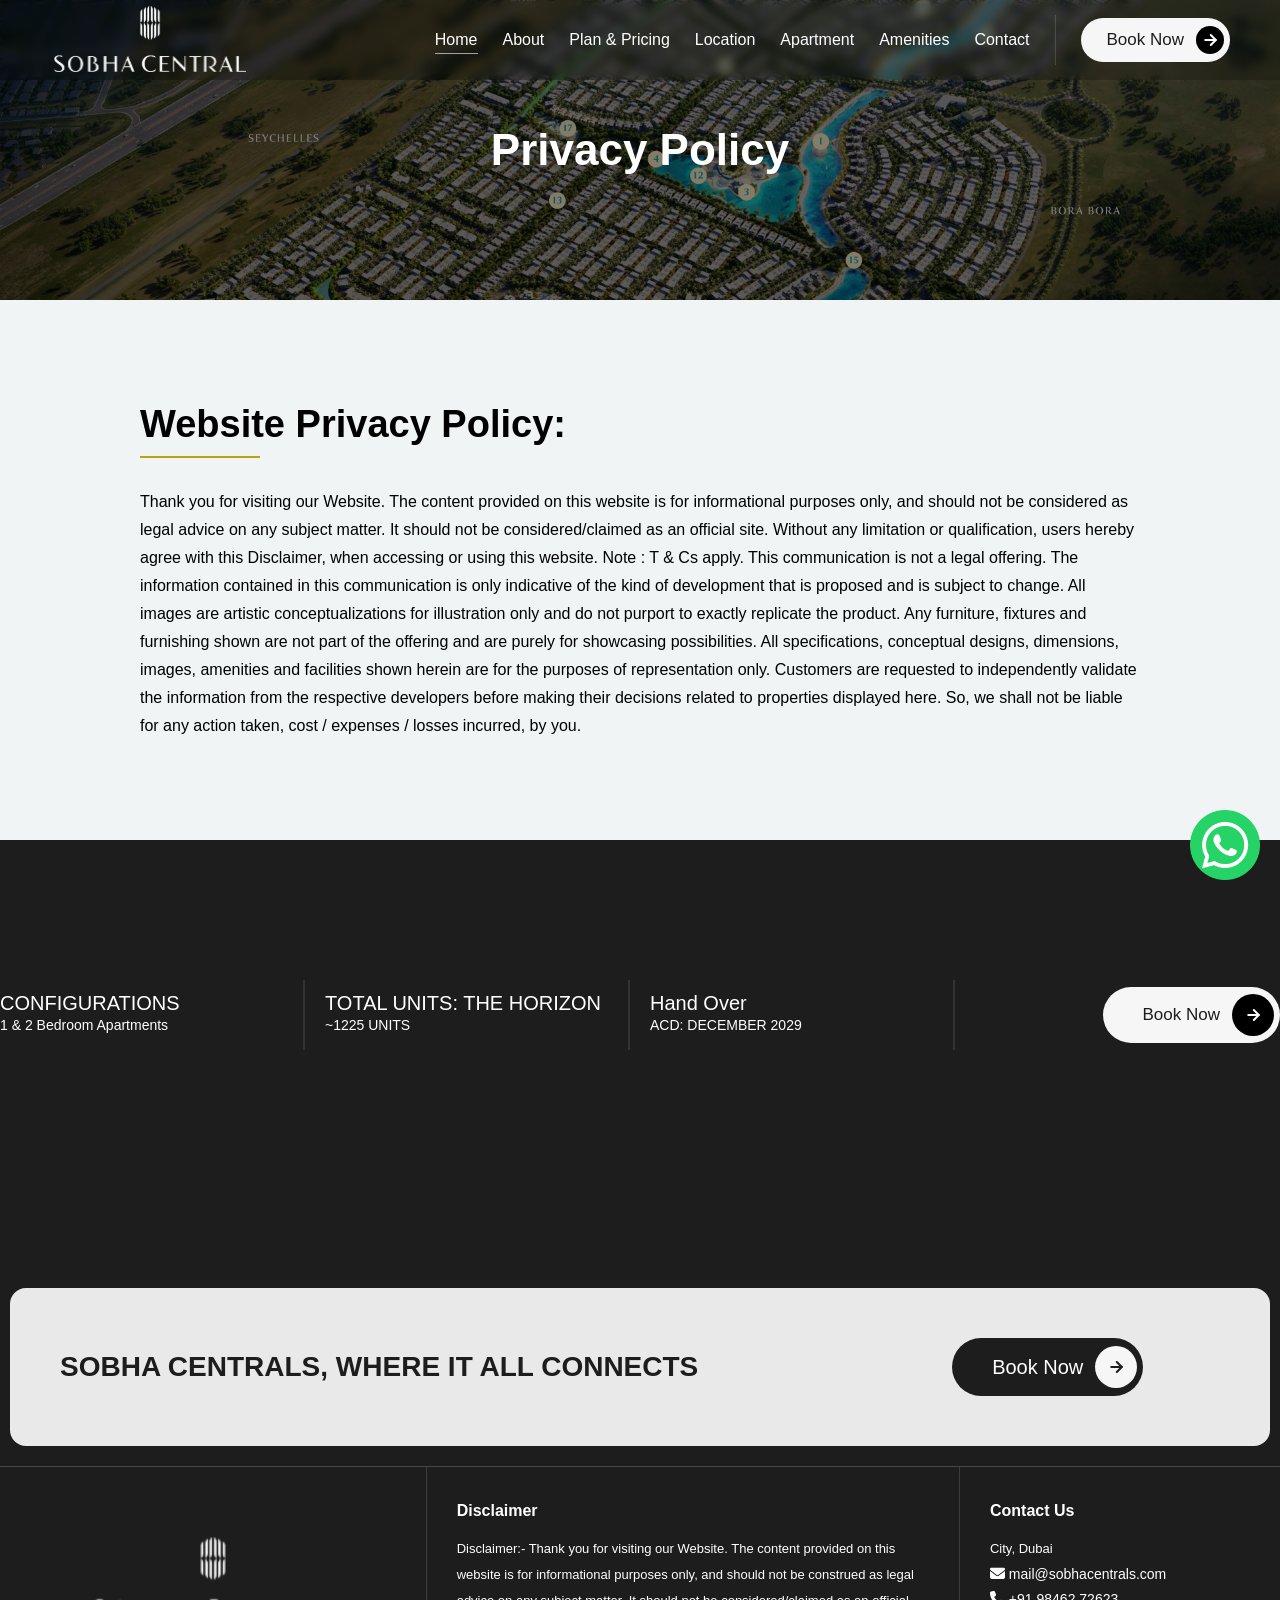
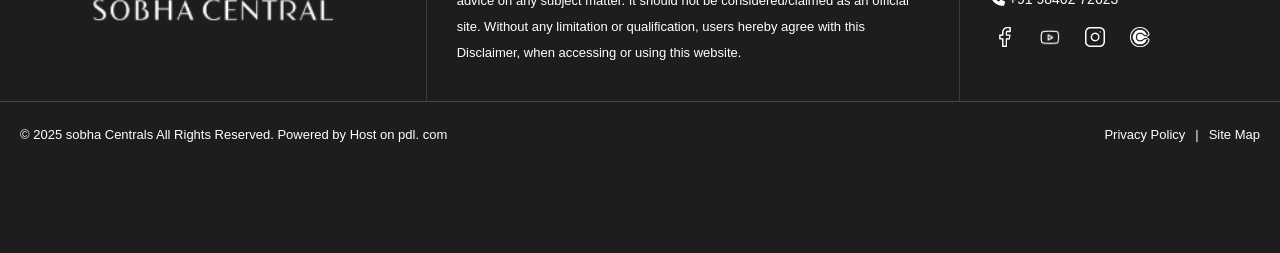
==== commit ae873869: "dweweewd" ====
--- a/Privacypolicy.html
+++ b/Privacypolicy.html
@@ -33,39 +33,86 @@
 
 		<img src="images/whatsapp.png" class="icon" alt="Whatsapp">
 	</a>
-
+<section class="sticky-bar ">
+		<div class="container">
+
+			<div class="row features-row mt-4">
+
+				<div class="features-column" data-aos="fade-up" data-aos-delay="100">
+
+					<h5 class="text-white">CONFIGURATIONS</h5>
+					<h6 class=" mt-3 text-white">1 & 2 Bedroom Apartments</h6>
+				</div>
+
+				<div class="features-column" data-aos="fade-up" data-aos-delay="150">
+					<h5 class="text-white ">TOTAL UNITS: THE HORIZON</h5>
+
+					<h6 class=" mt-3 text-white">~1225 UNITS</h6>
+				</div>
+				<div class="features-column" data-aos="fade-up" data-aos-delay="200">
+					<h5 class="text-white ">Hand Over</h5>
+
+					<h6 class=" mt-3 text-white">ACD: DECEMBER 2029</h6>
+				</div>
+				<div class="features-column features-column-btn">
+					<a href="booking-enquiry.html" class="button-site" style="width: fit-content; margin-left: auto;">
+						<h6>Book Now</h6>
+						<div class="btn-icon">
+							<svg width="13" height="12" viewBox="0 0 13 12" fill="none"
+								xmlns="http://www.w3.org/2000/svg">
+								<path d="M6.81445 1.06445L11.75 5.99996L6.81445 10.9355" stroke="white" stroke-width="2"
+									stroke-linecap="round" stroke-linejoin="round"></path>
+								<path d="M11.7499 6L1.25 6" stroke="white" stroke-width="2" stroke-linecap="round"
+									stroke-linejoin="round"></path>
+							</svg>
+						</div>
+					</a>
+
+				</div>
+			</div>
+		</div>
+	</section>
 	<header>
-		<!-- if you want to change the header direction, ADD 'header-2' class name in  class="header-align" this. -->
+
 		<div class="header-align">
 
 
 			<div class="header-left">
-				<a href="/" class="logo">
-					<img src="images/logo-white.png" class="site-log" alt="logo">
-					<!-- <img src="images/damacc.png" class="damacc" alt="logo"> -->
-
-				</a>
+				<div class="logo">
+					<img src="images/logo-white.png" class="site-logo site-logo-white" alt="logo">
+					<img src="images/logo.png" class="site-log site-logo-dark" alt="logo">
+
+
+
+				</div>
 
 
 			</div>
 			<div class="header-right">
 				<div class="nav">
-					<a href="/" class="nav-items">Home</a>
+					<a href="index.html#home" class="nav-items active">Home</a>
 					<a href="index.html#about" class="nav-items">About</a>
+					<a href="index.html#plans" class="nav-items">Plan & Pricing</a>
+
 					<a href="index.html#location" class="nav-items">Location</a>
 
 					<a href="index.html#properties" class="nav-items">Apartment</a>
-					<a href="index.html#plans" class="nav-items">Plan & Pricing</a>
 					<a href="index.html#amenities" class="nav-items">Amenities</a>
 					<a href="index.html#footer" class="nav-items">Contact</a>
 				</div>
-				<div class="logo">
-					<img src="images/logo-white.png" alt="logo">
-				</div>
+				
 				<div class="nav-buttons">
-					<a href="booking-enquiry.html" class="button-site" style="min-width: 160px;">
+					<a href="booking-enquiry.html" class="button-site">
 						<h6>Book Now</h6>
-						<span></span>
+						<div class="btn-icon">
+							<svg width="13" height="12" viewBox="0 0 13 12" fill="none"
+								xmlns="http://www.w3.org/2000/svg">
+								<path d="M6.81445 1.06445L11.75 5.99996L6.81445 10.9355" stroke="white" stroke-width="2"
+									stroke-linecap="round" stroke-linejoin="round"></path>
+								<path d="M11.7499 6L1.25 6" stroke="white" stroke-width="2" stroke-linecap="round"
+									stroke-linejoin="round"></path>
+							</svg>
+						</div>
 					</a>
 
 				</div>
@@ -137,26 +184,44 @@
 				width="100%" height="400" style="border:0;" allowfullscreen="" loading="lazy"
 				referrerpolicy="no-referrer-when-downgrade"></iframe>
 		</section>
-		<div class="container">
+		<div class="container" style="padding-top: 20px;">
 			<div class="first-footer">
 
-				<div class="blue-print">
-					<img src="images/blue-print.png" alt="Tallest Residential Tower in Dubai Maritime City">
-
-				</div>
+				<section class="features2 " style="width: 100%; border-radius: 16px;">
+					<div class="container">
+
+						<div class="row" style="align-items: center; gap: 20px;">
+							<div class="col-12 col-lg-7 aos-init aos-animate" data-aos="fade-up" data-aos-delay="50">
+								<h3 class="text-28 text-left text-site-info" style="max-width: 660px;">SOBHA CENTRALS,
+									WHERE IT ALL CONNECTS</h3>
+
+							</div>
+							<div class="col-12 col-lg-4 aos-init aos-animate" data-aos="fade-up" data-aos-delay="200">
+								<a href="booking-enquiry.html" class="button-site dark-btn">
+									<h6>Book Now</h6>
+									<div class="btn-icon">
+										<svg width="13" height="12" viewBox="0 0 13 12" fill="none"
+											xmlns="http://www.w3.org/2000/svg">
+											<path d="M6.81445 1.06445L11.75 5.99996L6.81445 10.9355" stroke="white"
+												stroke-width="2" stroke-linecap="round" stroke-linejoin="round"></path>
+											<path d="M11.7499 6L1.25 6" stroke="white" stroke-width="2"
+												stroke-linecap="round" stroke-linejoin="round"></path>
+										</svg>
+									</div>
+								</a>
+
+							</div>
+
+						</div>
+					</div>
+				</section>
 			</div>
 
 			<div class="row second-footer">
 				<div class="col-lg-4  col-md-8  col-sm-6 footer-column logo-footer-column">
 					<div class="logo-footer">
-						<img src="images/logo-white.png" alt="Tallest Residential Tower in Dubai Maritime City">
+						<img src="images/logo-white.png" alt="Tallest Residential Tower in Dubai  City">
 					</div>
-					<!-- <h6>Damac by damacc is a premium waterfront
-						60 FLOOR unique residential project in MARITIME CITY
-						inspired by seaside serenity and elevated living.</h6> -->
-
-					<img src="images/damacc.png" alt="Tallest Residential Tower in Dubai Maritime City"
-						class="footer-damacc">
 
 
 				</div>
@@ -177,27 +242,27 @@
 				</div>
 				<div class="col-lg-3 col-sm-6 footer-column">
 					<h5 class="text-white font-weight-600">Contact Us </h5>
-					<h6>Maritime City, Dubai</h6>
+					<h6> City, Dubai</h6>
 					<div class="contact-number mt-3">
-						<a href="mailto:mail@damaccDamac.com"><i class="fa-solid fa-envelope"></i>
-							mail@damaccDamac.com</a>
+						<a href="mailto:mail@sobha.com"><i class="fa-solid fa-envelope"></i>
+							mail@sobhacentrals.com</a>
 						<br>
-						<a href="tel:+971508799586"><i class="fa-solid fa-phone"></i>
-							+971 508 799 586</a>
+						<a href="tel:++91 98462 72623"><i class="fa-solid fa-phone"></i>
+							+91 98462 72623</a>
 					</div>
 					<div class="footer-social">
 
-						<a href="https://www.facebook.com/Damacmaritimecity" target="_blank"><img
-								src="images/facebook.png" alt="facebook"></a>
-
-						<a href="https://www.youtube.com/@Damacmaritimecity" target="_blank"><img
-								src="images/youtube.png" alt="youtube"></a>
-						<a href="https://www.instagram.com/Damacmaritimecity" target="_blank"><img
-								src="images/instagram.png" alt="instagram"></a>
-
-
-						<a href="https://calendly.com/Damacmaritimecity/60min" target="_blank"><img
-								src="images/calendy.png" alt="calendy"></a>
+						<a href="https://www.facebook.com/Damaccity" target="_blank"><img src="images/facebook.png"
+								alt="facebook"></a>
+
+						<a href="https://www.youtube.com/@Damaccity" target="_blank"><img src="images/youtube.png"
+								alt="youtube"></a>
+						<a href="https://www.instagram.com/Damaccity" target="_blank"><img src="images/instagram.png"
+								alt="instagram"></a>
+
+
+						<a href="https://calendly.com/Damaccity/60min" target="_blank"><img src="images/calendy.png"
+								alt="calendy"></a>
 
 					</div>
 				</div>
@@ -205,7 +270,7 @@
 
 			</div>
 			<div class="third-footer">
-				<h6 class="text-white font-weight-600">© 2025 Damac by damacc Properties All Rights Reserved.
+				<h6 class="text-white font-weight-600">© 2025 sobha Centrals All Rights Reserved.
 					Powered
 					by Host on pdl. com</h6>
 				<div class="links">
@@ -220,75 +285,6 @@
 
 	</footer>
 
-	<div id="formModal" class="modal">
-		<div class="modal-content">
-			<span class="close"><i class="fa-solid fa-xmark"></i></span>
-			<div>
-				<h4 class="heading2 text-site-info" style="margin-bottom: 20px;">Booking Enquiry</h4>
-			</div>
-			<form>
-				<div class="form-row">
-					<div>
-						<!-- <label for="fullName">Full Name *</label> -->
-						<input id="fullName" type="text" name="fullName" placeholder="Full Name" required />
-					</div>
-					<div>
-						<!-- <label for="email">Your Email *</label> -->
-						<input id="email" type="email" name="email" placeholder="Your Email" required />
-					</div>
-					<div>
-						<!-- <label for="phone">Phone *</label> -->
-						<input id="phone" type="tel" name="phone" placeholder="Phone" required />
-					</div>
-					<div>
-						<!-- <label for="nationality">Nationality</label> -->
-						<input id="nationality" type="text" name="nationality" placeholder="Nationality" />
-					</div>
-					<div>
-						<label for="ApartmentType">Select Apartment Type *</label>
-						<select id="ApartmentType" name="ApartmentType" required>
-							<option value="4bhk">4 BHK Apartment (4,958 – 4,969 sqft)</option>
-							<option value="3bhk">3 BHK Apartment (3,000 – 3,200 sqft)</option>
-							<option value="2bhk">2 BHK Apartment (2,000 – 2,200 sqft)</option>
-						</select>
-					</div>
-					<div>
-						<label for="buyPlan">How Soon You Are Planning to Buy *</label>
-						<select id="buyPlan" name="buyPlan" required>
-							<option value="immediately">Immediately</option>
-							<option value="3months">Within 3 Months</option>
-							<option value="6months">Within 6 Months</option>
-							<option value="1year">Within 1 Year</option>
-						</select>
-					</div>
-					<div>
-						<label for="budgetRange">Enter Your Budget Range *</label>
-						<select id="budgetRange" name="budgetRange" required>
-							<option value="8M">AED 8 Million</option>
-							<option value="5M-7M">AED 5-7 Million</option>
-							<option value="3M-5M">Below AED 5 Million</option>
-						</select>
-					</div>
-					<div style="grid-column: 1 / -1;">
-						<input id="disclaimer" type="checkbox" required
-							style="width: 20px; height: 20px; accent-color: #00575b; position: relative; top:4px;" />
-						<label for="disclaimer" style="margin-left: 8px;">
-							User hereby agree with the disclaimer policy when accessing / using this website.
-						</label>
-					</div>
-					<!-- <hr style="grid-column: 1 / -1;"> -->
-					<div style="grid-column: 1 / -1;">
-						<button type="submit" class="button-site button-site3">
-							<h6>Submit</h6>
-							<img src="images/arrow-right.png" alt="arrow right" class="arrow-right" />
-							<span></span>
-						</button>
-					</div>
-				</div>
-			</form>
-
-		</div>
-	</div>
 	<script src="https://code.jquery.com/jquery-3.6.0.min.js"></script>
 
 
@@ -342,38 +338,6 @@
 
 
 
-	<script>
-		document.addEventListener("DOMContentLoaded", function () {
-			var modal = document.getElementById("formModal");
-			var btns = document.querySelectorAll(".button-form"); // Select all buttons
-			var closeBtn = modal.querySelector(".close");
-
-			// Add click event listener to each button
-			btns.forEach(function (btn) {
-				btn.addEventListener("click", function () {
-					modal.style.display = "block";
-
-					document.body.classList.add("overflow-hidden");
-				});
-			});
-
-			// Close modal on close icon click
-			closeBtn.addEventListener("click", function () {
-				modal.style.display = "none";
-				document.body.classList.remove("overflow-hidden");
-			});
-
-			// Close modal on click outside modal-content
-			window.addEventListener("click", function (event) {
-				if (event.target === modal) {
-					modal.style.display = "none";
-					document.body.classList.remove("overflow-hidden");
-				}
-			});
-		});
-
-	</script>
-
 </body>
 
 
--- a/css/style.css
+++ b/css/style.css
@@ -94,7 +94,6 @@
 .logo {
     align-items: center;
     display: flex;
-    z-index: 9999;
 
 }
 
@@ -950,6 +949,7 @@
     align-items: center;
     display: grid !important;
     grid-template-columns: 1fr 1fr 1fr 1fr;
+    gap: 20px;
 }
 
 .features2 {
@@ -989,7 +989,6 @@
 }
 
 .features-column {
-    padding: 15px 15px;
     min-height: 70px;
     display: flex;
     flex-direction: column;
@@ -1125,11 +1124,13 @@
     height: fit-content;
 }
 .location-row{
-    display: flex;
+    display: grid;
     gap: 40px;
+    grid-template-columns: 1fr 1fr 1fr;
 }
 .location-row > img{
     border-radius: 10px;
+   grid-column: span 2;
 }
 
 .location-header {
@@ -1569,31 +1570,6 @@
 
 
 
-/* modals start */
-
-/* Modal */
-.modal2 {
-    display: none;
-    position: fixed;
-    z-index: 1000;
-    left: 0;
-    top: 0;
-    width: 100%;
-    height: 100%;
-    overflow: hidden;
-    background-color: rgba(0, 0, 0, 0.4);
-    max-height: 100vh;
-
-}
-
-.modal-content2 {
-
-    margin: 20px auto;
-    width: 90%;
-    max-width: 1310px;
-    height: 100%;
-    max-height: calc(100vh - 40px);
-}
 
 .close2 {
     position: absolute;
@@ -1608,36 +1584,6 @@
 
 
 
-
-/* Modal Background */
-.modal {
-    display: none;
-    /* Hidden by default */
-    position: fixed;
-    z-index: 1000;
-    left: 0;
-    top: 0;
-    width: 100%;
-    height: 100%;
-    overflow: auto;
-    background-color: rgba(0, 0, 0, 0.7);
-    /* Dark semi-transparent background */
-    font-family: Arial, sans-serif;
-}
-
-/* Modal Content Box */
-.modal-content {
-    background: #ffffffc0;
-    margin: 40px auto;
-    padding: 40px;
-    border-radius: 6px;
-    width: 700px;
-    max-width: 90%;
-    position: relative;
-    box-shadow: 0 0 15px rgba(0, 0, 0, 0.3);
-    backdrop-filter: blur(5px);
-}
-
 .form-row {
     display: grid;
     grid-template-columns: 1fr 1fr;
@@ -1899,8 +1845,26 @@
 }
 
 @media(max-width: 990px) {
-
-
+    .location-row{
+        display: flex;
+        flex-wrap: wrap;
+    }
+    .scroll-start .menu span {
+
+    background: black;
+
+}
+    .scroll-start .open .menu span {
+
+    background: white;
+
+}
+.scroll-start .nav-items{
+    color: white;
+}
+.scroll-start .nav-items.active:before {
+    background:white;
+}
     .center-card {
         order: -1;
         margin-bottom: 20px;
@@ -2035,7 +1999,9 @@
     .features2 h5 {
         font-size: 20px;
     }
-
+.features2 .button-site {
+    margin-left: 0;
+}
 
     .footer-column {
         border-right: none !important;
@@ -2056,13 +2022,9 @@
         display: flex;
         flex-direction: column;
         gap: 20px;
-        align-items: start;
         margin-bottom: 30px;
     }
 
-    .newst-second-row {
-        margin-top: 30px;
-    }
 
 
     .amenities-row {
@@ -2087,6 +2049,19 @@
 }
 
 @media(max-width: 768px) {
+        .sticky-bar .features-column {
+        display: none;
+    }
+        .sticky-bar .features-column.features-column-btn {
+        display: block;
+    }
+    .sticky-bar  .features-row {
+        grid-template-columns: 1fr;
+    }
+     .sticky-bar  .features-row .button-site{
+        margin:7px auto!important;
+        min-width: 340px;
+    }
     .investment-grid {
         grid-template-columns: 1fr;
     }
@@ -2103,14 +2078,7 @@
         gap: 0;
     }
 
-    .features-column:nth-child(2) {
-        border: none;
-        border-bottom: 2px solid #00575b1f;
-    }
-
-    .features-column:nth-child(1) {
-        border-bottom: 2px solid #00575b1f;
-    }
+
 
 
     .home .carousel-caption {
@@ -2298,7 +2266,9 @@
     text-align: center!important;
 }
 
-
+.footer .features2{
+    padding: 20px;
+}
 
 .home .swiper-pagination span {
     width: 10px;
@@ -2315,9 +2285,6 @@
         width: 100%;
     }
 
-    .header-left {
-        display: none;
-    }
 
 
     .newst-city-col {
@@ -2351,16 +2318,27 @@
     .services-start,
     .about2,
     .ameninties,
-    .why-invest, .policy {
+    .why-invest, .policy, .about .row {
 
         padding: 50px 20px;
     }
 
-
-
-
-
-
+.about-right{
+    padding-right: 0;
+}
+
+.features-section {
+    gap: 0px;
+}
+
+.feature-box{
+    flex-direction: row;
+}
+.features-section {
+
+    grid-template-columns: 1fr;
+
+}
     .sub-page {
         padding: 80px 20px;
     }
@@ -2393,12 +2371,6 @@
     }
 
 
-
-
-    .modal-container {
-
-        padding: 20px;
-    }
 
     .prev-btn,
     .next-btn {
@@ -2454,8 +2426,14 @@
     text-align: left;
 }
 
-
-
+.description-content h2{
+    font-size: 20px;
+    line-height: 30px;
+    margin-top: 20px;
+}
+.description-content {
+    padding: 50px 20px;
+}
 }
 
 
@@ -2469,7 +2447,6 @@
 
     .features .features-column {
         flex-direction: column;
-        gap: 5px;
     }
 
     .logo-footer-column {
@@ -2479,10 +2456,9 @@
 
 
     .newst-second-row {
-        display: grid;
-        grid-template-columns: 1fr 1fr;
         gap: 20px;
-        padding: 20px;
+        min-width: 100%;
+        padding: 25px;
     }
 
     .newst-city-col {
@@ -2510,7 +2486,6 @@
     }
 
     .features-column {
-        padding: 20px 12px;
         justify-content: center;
     }
 
@@ -2523,9 +2498,7 @@
         font-size: 14px;
     }
 
-    .features .features-column {
-        padding: 12px;
-    }
+
 
     .property-card {
         padding: 0px;
@@ -2556,13 +2529,7 @@
         line-height: 40px;
     }
 
-    .modal-content {
-
-        padding: 20px;
-
-        max-width: 95%;
-
-    }
+
 
     input[type=text],
     input[type=email],
@@ -2572,9 +2539,7 @@
 
     }
 
-    .modal-content {
-        margin: 20px auto;
-    }
+
 
     .property-details-row {
         padding: 30px 15px;
--- a/css/my-style.css
+++ b/css/my-style.css
@@ -333,6 +333,87 @@
 .iti.iti--allow-dropdown{
     width: 100%;
 }
+.table-container {
+						width: 100%;
+						max-width: 1200px;
+
+
+
+						overflow: hidden;
+						margin: auto;
+						margin-top: 40px;
+
+					}
+
+					table {
+						width: 100%;
+						border-collapse: collapse;
+						border: 1px solid #2a3142;
+					}
+
+					th {
+
+						padding: 1.5rem;
+						font-size: 1.25rem;
+						font-weight: 400;
+
+						border-right: 1px solid #3a4356;
+					}
+
+					th:last-child {
+						border-right: none;
+					}
+
+					td {
+						padding: 1.5rem;
+						font-size: 1.1rem;
+						font-weight: 400;
+
+						border-top: 1px solid #2a3142;
+						border-right: 1px solid #2a3142;
+						transition: background 0.3s ease;
+					}
+
+					td:last-child {
+						border-right: none;
+					}
+
+					tr:not(.final) td {
+						background: transparent;
+					}
+
+					tr:not(.final):hover td {
+						background: rgba(255, 255, 255, 0.05);
+					}
+
+
+
+					table .footer {
+						background: linear-gradient(90deg, #7c3aed 0%, #ec4899 100%);
+						padding: 2rem;
+						text-align: center;
+					}
+
+					table .footer h2 {
+						font-size: 2rem;
+						font-weight: 900;
+						color: white;
+						letter-spacing: 0.1em;
+						text-transform: uppercase;
+						margin: 0;
+					}
+
+					@media (max-width: 768px) {
+						table .footer h2 {
+							font-size: 1.5rem;
+						}
+
+						th,
+						td {
+							padding: 1rem;
+							font-size: 1rem;
+						}
+					}
 @media (min-width: 576px) {
     .col-sm-3 {
         flex: 0 0 auto;
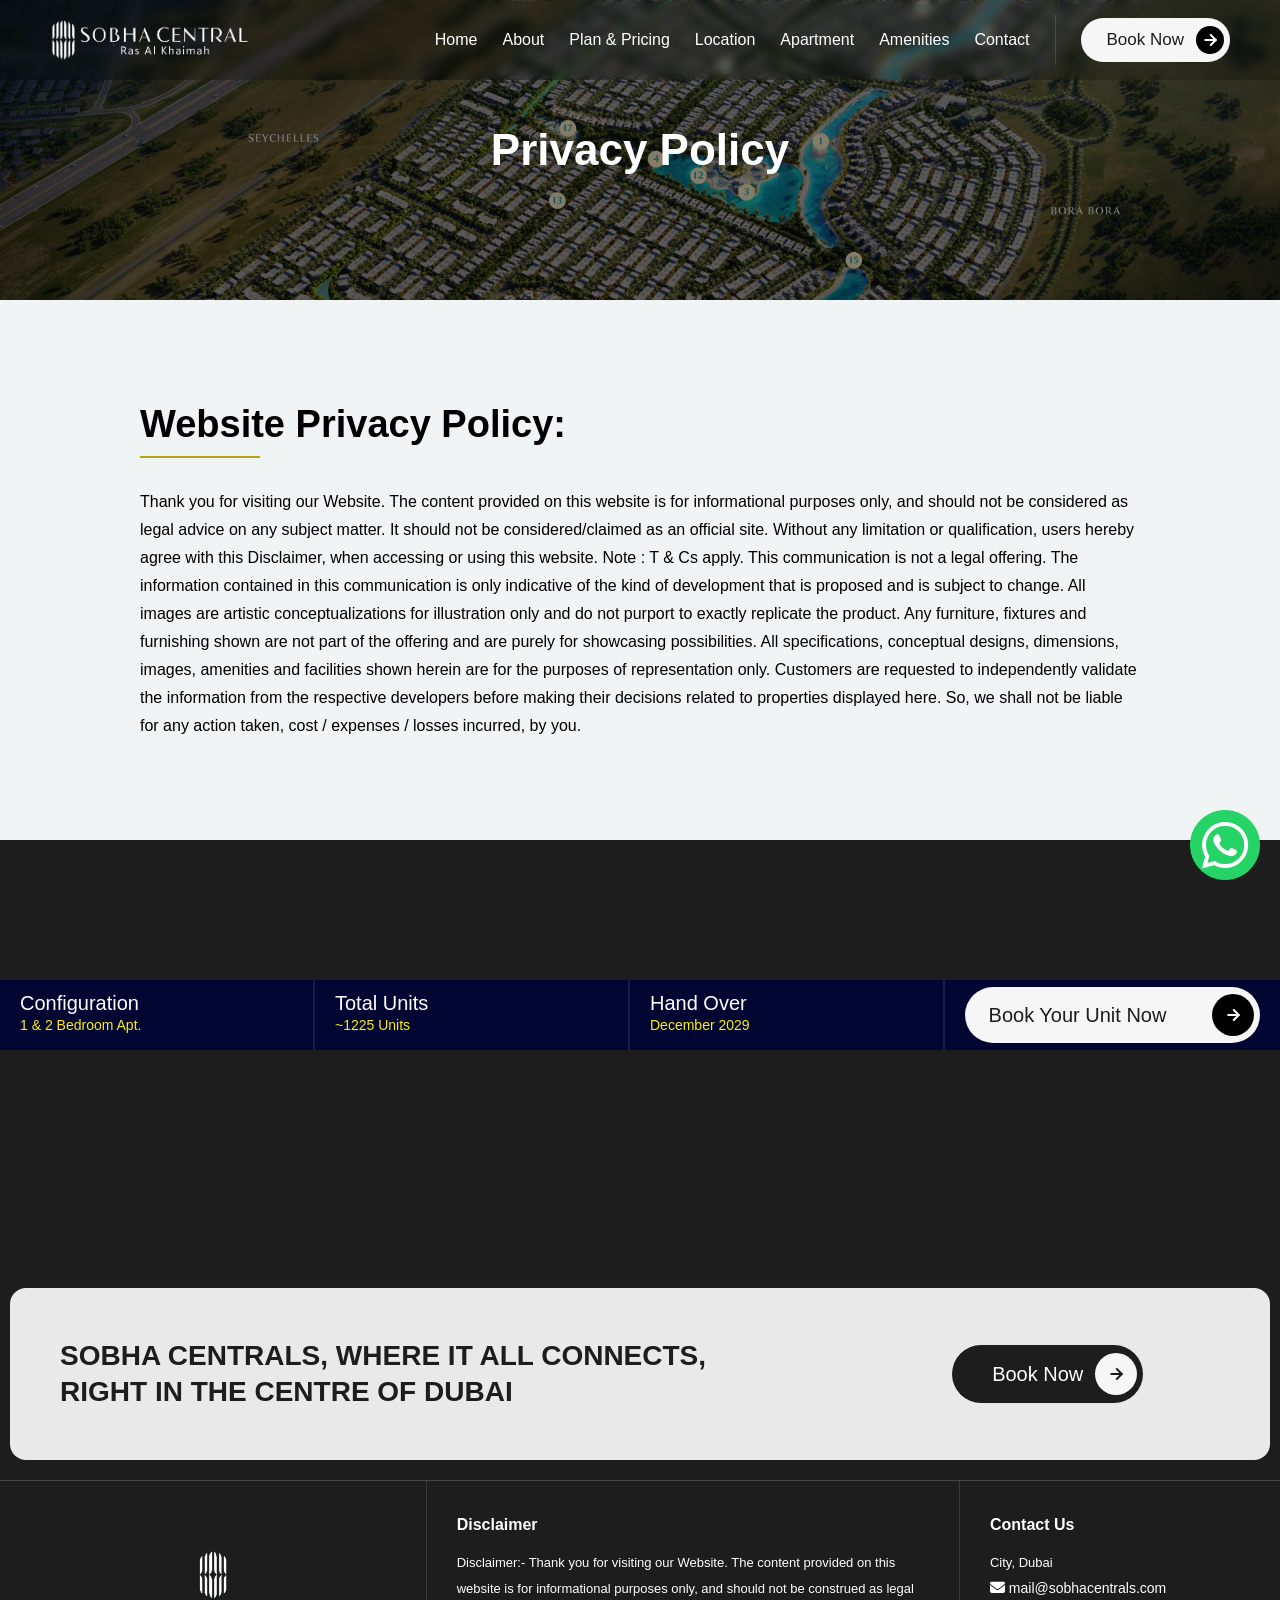
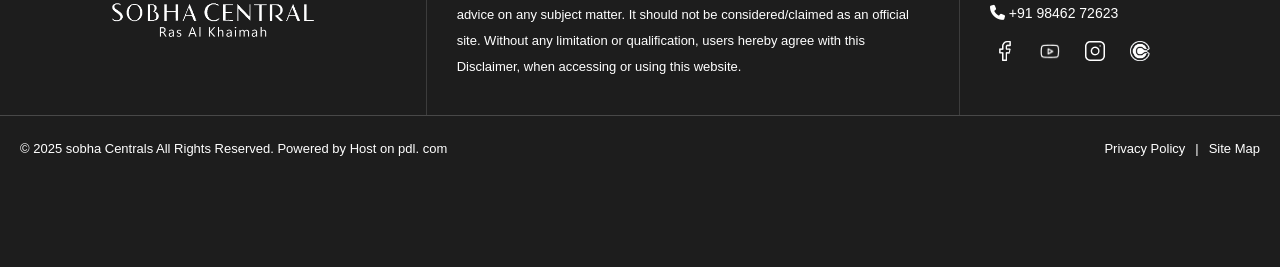
==== commit 1feb9a8b: "dwecweed" ====
--- a/Privacypolicy.html
+++ b/Privacypolicy.html
@@ -6,18 +6,18 @@
 	<meta charset="utf-8">
 	<meta name="viewport" content="width=device-width, initial-scale=1, shrink-to-fit=no">
 	<title>Privacy Policy - Damac damacc, Maritime City.</title>
-    <meta property="og:locale" content="en_US" />
-    <meta property="og:type" content="article" />
-    <meta property="og:title" content="Privacy Policy - Damac damacc, Maritime City." />
-    <meta name="description"
-        content="damacc Damac, Invest in Damac by damacc – Dubai’s newest waterfront landmark. 1–4BR
+	<meta property="og:locale" content="en_US" />
+	<meta property="og:type" content="article" />
+	<meta property="og:title" content="Privacy Policy - Damac damacc, Maritime City." />
+	<meta name="description"
+		content="damacc Damac, Invest in Damac by damacc – Dubai’s newest waterfront landmark. 1–4BR
 luxury apartments with private pools, ocean views & Golden Visa Dubai, Maritime City, luxury waterfront apartment for Sale in Dubai.">
-    <meta name="keywords" content="property">
-   
-    <meta property="og:description"
-        content="damacc Damac, luxury waterfront apartment for Sale in Dubai, Maritime City, luxury waterfront apartment for Sale in Dubai." />
-    <meta property="og:locale" content="en_US" />
-    <meta property="og:type" content="website" />
+	<meta name="keywords" content="property">
+
+	<meta property="og:description"
+		content="damacc Damac, luxury waterfront apartment for Sale in Dubai, Maritime City, luxury waterfront apartment for Sale in Dubai." />
+	<meta property="og:locale" content="en_US" />
+	<meta property="og:type" content="website" />
 	<link rel="icon" type="image/x-icon" href="images/favicon.png">
 	<link href="https://cdnjs.cloudflare.com/ajax/libs/font-awesome/6.4.0/css/all.min.css" rel="stylesheet">
 
@@ -33,30 +33,30 @@
 
 		<img src="images/whatsapp.png" class="icon" alt="Whatsapp">
 	</a>
-<section class="sticky-bar ">
+	<section class="sticky-bar ">
 		<div class="container">
 
 			<div class="row features-row mt-4">
 
 				<div class="features-column" data-aos="fade-up" data-aos-delay="100">
 
-					<h5 class="text-white">CONFIGURATIONS</h5>
-					<h6 class=" mt-3 text-white">1 & 2 Bedroom Apartments</h6>
+					<h5 class="text-white">Configuration</h5>
+					<h6 class=" mt-3 text-white">1 & 2 Bedroom Apt.</h6>
 				</div>
 
 				<div class="features-column" data-aos="fade-up" data-aos-delay="150">
-					<h5 class="text-white ">TOTAL UNITS: THE HORIZON</h5>
-
-					<h6 class=" mt-3 text-white">~1225 UNITS</h6>
+					<h5 class="text-white ">Total Units</h5>
+
+					<h6 class=" mt-3 text-white">~1225 Units</h6>
 				</div>
 				<div class="features-column" data-aos="fade-up" data-aos-delay="200">
 					<h5 class="text-white ">Hand Over</h5>
 
-					<h6 class=" mt-3 text-white">ACD: DECEMBER 2029</h6>
+					<h6 class=" mt-3 text-white">December 2029</h6>
 				</div>
 				<div class="features-column features-column-btn">
-					<a href="booking-enquiry.html" class="button-site" style="width: fit-content; margin-left: auto;">
-						<h6>Book Now</h6>
+					<a href="booking-enquiry.html" class="button-site">
+						<h6>Book Your Unit Now</h6>
 						<div class="btn-icon">
 							<svg width="13" height="12" viewBox="0 0 13 12" fill="none"
 								xmlns="http://www.w3.org/2000/svg">
@@ -90,7 +90,7 @@
 			</div>
 			<div class="header-right">
 				<div class="nav">
-					<a href="index.html#home" class="nav-items active">Home</a>
+					<a href="index.html" class="nav-items">Home</a>
 					<a href="index.html#about" class="nav-items">About</a>
 					<a href="index.html#plans" class="nav-items">Plan & Pricing</a>
 
@@ -100,7 +100,7 @@
 					<a href="index.html#amenities" class="nav-items">Amenities</a>
 					<a href="index.html#footer" class="nav-items">Contact</a>
 				</div>
-				
+
 				<div class="nav-buttons">
 					<a href="booking-enquiry.html" class="button-site">
 						<h6>Book Now</h6>
@@ -128,9 +128,9 @@
 
 	<div class="site-body">
 		<section class="sub-page  align-items-center" style="min-height: 300px;align-items: center;">
-			<div class="container sub-page-container" >
+			<div class="container sub-page-container">
 				<img src="images/hero/hero5.jpg" class="sub-page-banner"
-					alt="Tallest Residential Tower in Dubai Maritime City" >
+					alt="Tallest Residential Tower in Dubai Maritime City">
 				<div class="row"
 					style="row-gap:20px; max-width: 800px; margin: auto; z-index: 9; position: relative; flex-direction: column; align-items: center;">
 					<h1 class="text-white" data-aos="fade-up">Privacy Policy</h1>
@@ -179,8 +179,9 @@
 		<section id="map" style="width: 100%">
 
 
+
 			<iframe
-				src="https://www.google.com/maps/embed?pb=!1m17!1m12!1m3!1d3608.0732873220054!2d55.26788307538404!3d25.268119977665418!2m3!1f0!2f0!3f0!3m2!1i1024!2i768!4f13.1!3m2!1m1!2zMjXCsDE2JzA1LjIiTiA1NcKwMTYnMTMuNyJF!5e0!3m2!1sen!2sin!4v1758193880522!5m2!1sen!2sin"
+				src="https://www.google.com/maps/embed?pb=!1m18!1m12!1m3!1d40887.25374286281!2d55.11140612851114!3d25.069453360157684!2m3!1f0!2f0!3f0!3m2!1i1024!2i768!4f13.1!3m3!1m2!1s0x3e5f130008b1292b%3A0x1ec9f3425ea57fe8!2sSobha%20Central!5e0!3m2!1sen!2sin!4v1770741837764!5m2!1sen!2sin"
 				width="100%" height="400" style="border:0;" allowfullscreen="" loading="lazy"
 				referrerpolicy="no-referrer-when-downgrade"></iframe>
 		</section>
@@ -191,12 +192,13 @@
 					<div class="container">
 
 						<div class="row" style="align-items: center; gap: 20px;">
-							<div class="col-12 col-lg-7 aos-init aos-animate" data-aos="fade-up" data-aos-delay="50">
-								<h3 class="text-28 text-left text-site-info" style="max-width: 660px;">SOBHA CENTRALS,
-									WHERE IT ALL CONNECTS</h3>
+							<div class="col-12 col-lg-7">
+								<h3 class="text-28 text-left text-site-info"
+									style="max-width: 660px; text-transform: uppercase;">SOBHA CENTRALS,
+									WHERE IT ALL CONNECTS, RIGHT IN the Centre of Dubai</h3>
 
 							</div>
-							<div class="col-12 col-lg-4 aos-init aos-animate" data-aos="fade-up" data-aos-delay="200">
+							<div class="col-12 col-lg-4 ">
 								<a href="booking-enquiry.html" class="button-site dark-btn">
 									<h6>Book Now</h6>
 									<div class="btn-icon">
@@ -220,7 +222,7 @@
 			<div class="row second-footer">
 				<div class="col-lg-4  col-md-8  col-sm-6 footer-column logo-footer-column">
 					<div class="logo-footer">
-						<img src="images/logo-white.png" alt="Tallest Residential Tower in Dubai  City">
+						<img src="images/logo-white-center.png" alt="Tallest Residential Tower in Dubai  City">
 					</div>
 
 
--- a/css/style.css
+++ b/css/style.css
@@ -5,25 +5,24 @@
     bottom: -150px;
     left: 0;
     width: 100%;
-    background: var(--main-color);
+    background: #000532;
     z-index: 99;
     backdrop-filter: blur(8px);
     transition: .5s;
 }
 
-.sticky-bar .features-btn.button-site {
+.sticky-bar .button-site {
     width: 100%;
     display: flex;
     align-items: center;
     justify-content: space-between;
     padding: 16px;
-    max-width: 250px;
     margin: 0 auto;
 }
-.sticky-bar .features-btn.button-site h6{
+.sticky-bar .button-site h6{
     width: calc(100% - 50px);
     text-align: center;
-     font-size: 18px !important;
+     font-size: 20px !important;
 }
 .scroll-start .sticky-bar {
     bottom: 0;
@@ -33,6 +32,9 @@
 .sticky-bar h5 {
     font-size: 20px;
     line-height: 20px;
+}
+.sticky-bar h6{
+    color: #ffee04;
 }
 header {
     position: fixed;
@@ -841,14 +843,20 @@
     aspect-ratio: 1/.7;
     object-fit: cover;
     display: block;
-}
-
-.property-card-head h5 {
+  filter: brightness(.9);;
+}
+
+.property-card-head h3 {
     font-size: 22px;
     line-height: 30px;
-}
-
-
+    font-weight: 500;
+    margin-top: 5px;
+}
+
+.property-card-head h5 {
+    font-size: 16px;
+    line-height: 20px;
+}
 .property-row {
     display: flex;
     align-items: center;
@@ -909,7 +917,7 @@
 }
 
 .property-card:hover .property-card-top img {
-    transform: scale(1.1) rotate(2deg);
+    transform: translateY(-5px);
 }
 
 .properties-head {
@@ -950,6 +958,7 @@
     display: grid !important;
     grid-template-columns: 1fr 1fr 1fr 1fr;
     gap: 20px;
+    padding: 0 20px;
 }
 
 .features2 {
@@ -1106,22 +1115,35 @@
     gap: 10px;
     background: var(--main-color);
     width: fit-content;
-    padding: 40px;
+    padding: 25px;
     border-radius: 10px;
     color: white;
     line-height: 20px;
     width: 100%;
     max-width: 900px;
     min-width: 400px;
+    font-size: 20px;
+    line-height: 26px;
 }
 .newst-second-row > div{
     display: flex;
+    /* flex-direction: column; */
     gap: 10px;
     height: fit-content;
+    margin-bottom: 20px;
+    background: white;
+    color: black;
+    padding: 20px;
+    border-radius: 14px;
 }
 .newst-second-row > div img{
 
     height: fit-content;
+    width: 24px;
+    height: 24px;
+    object-fit: contain;
+    filter: invert(1);
+    margin-top: 5px;
 }
 .location-row{
     display: grid;
@@ -1181,13 +1203,15 @@
     display: flex;
     align-items: center;
     gap: 40px;
-    max-width: 1200px;
+    max-width: 900px;
     margin: 0 auto;
 
 }
 
 .plan-cards.plan-cards2 > *:not(:last-child) {
     border-right: 2px solid #0d0d0d1a;
+    padding-right: 40px;
+    
 }
 .plan-card {
     position: relative;
@@ -1219,7 +1243,11 @@
    background: transparent;
 
 }
-
+.plan-card-main2 > span{
+background-color: #0d0d0d1a;
+width: 100%;
+height: 1px;
+}
 .plan-icon img {
     width: 50px;
 }
@@ -1234,17 +1262,23 @@
     line-height: 42px;
     text-align: left;
     white-space: nowrap;
+    text-align: right;
+}
+.plan-cards2 .plan-desc.plan-desc2{
+    text-align: right;
+        font-size: 24px;
+    line-height: 40px;
 }
 .plan-cards2 .plan-card .plan-value.plan-value2 {
-    font-size: 60px;
-    line-height: 62px;
+    font-size: 36px;
+    line-height: 40px;
 
 }
 .plan-cards2  .plan-desc{
     text-align: left;
     margin-top: 10px;
-    font-size: 24px;
-    line-height: 28px;
+    font-size: 20px;
+    line-height: 24px;
 }
 .plan-card-bottom{
     display: flex;
@@ -1286,7 +1320,7 @@
 
 .amenities-row {
     display: grid;
-    grid-template-columns: 1fr 1fr 1fr 1fr;
+    grid-template-columns: 1fr 1fr 1fr;
     flex-wrap: wrap;
     gap: 15px;
     justify-content: center;
@@ -1296,7 +1330,7 @@
 
 .amenities-col img {
     width: 100%;
-    aspect-ratio: 2/1.3;
+    /* aspect-ratio: 2/1.3; */
     object-fit: cover;
     display: block;
 }
@@ -1679,14 +1713,13 @@
 }
 
 .investment-grid>div {
-    border-radius: 20px;
     overflow: hidden;
     height: 100%;
     display: flex;
+    gap: 20px;
     flex-direction: column;
     justify-content: space-between;
-    background-color: white;
-    padding: 20px;
+
 }
 
 .card {
@@ -1695,6 +1728,10 @@
     display: flex;
     gap: 10px;
     transition: all 0.3s ease;
+        background-color: white;
+    padding: 20px;
+    border-radius: 20px;
+
 }
 
 .card>i {
@@ -1728,9 +1765,10 @@
     gap: 10px;
     height: 118% !important;
     position: relative;
-    background: url(../images/tower.jpg);
+    background: url(../images/about.jpg);
     background-position:top center;
     background-size: cover;
+    border-radius: 20px;
     /* justify-content: flex-end!important; */
 }
 /* .center-card:before{
@@ -1750,10 +1788,6 @@
 .center-card h3 {
     margin: 0;
     font-weight: normal;
-}
-
-.center-card img {
-    width: 200px;
 }
 
 
@@ -1818,12 +1852,16 @@
 @media(max-width: 1200px) {
 
 
-
+.site-body {
+    padding-top: 75px;
+}
 
 .footer-damacc{
     width: 140px;
 }
-
+header {
+    background: var(--main-color);
+}
 
 
 
@@ -1831,7 +1869,7 @@
 
 @media(max-width: 1080px) {
     .plan-cards.plan-cards2 > *:not(:last-child){
-       border:none;
+      border-radius: 0;
     }
     .investment-grid {
         grid-template-columns: repeat(2, 1fr);
@@ -1905,20 +1943,13 @@
         text-align: center;
     }
 
-    .plan-cards {
-        gap: 18px;
-    }
+
 
     .payment-plan-modern {
         padding: 32px 8px;
         border-radius: 20px;
     }
 
-    .plan-card {
-        min-width: 140px;
-        border-radius: 12px;
-        align-items: flex-start;
-    }
 
 
     .amenities-bg {
@@ -2066,17 +2097,10 @@
         grid-template-columns: 1fr;
     }
 
-    .investment-grid>div {
-        padding: 10px;
-    }
-
-    .investment-grid {
-        background-color: white;
-        border-radius: 16px;
-        overflow: hidden;
-        margin: 0;
-        gap: 0;
-    }
+.features-row{
+    padding: 0;
+}
+
 
 
 
@@ -2213,8 +2237,19 @@
     font-size: 26px;
     line-height: 30px;
 }
-
-
+.plan-cards2 .plan-card .plan-value, .plan-cards2 .plan-desc.plan-desc2{
+    text-align: left;
+}
+.plan-cards.plan-cards2 > *:not(:last-child) {
+    border-right:none;
+    border-bottom: 1px solid #0d0d0d1a;
+width: 100%;
+    padding-right: 0px;
+    padding-bottom: 20px;
+}
+.plan-cards.plan-cards2{
+    gap: 30px;
+}
 }
 
 @media(max-width: 580px) {
@@ -2456,11 +2491,13 @@
 
 
     .newst-second-row {
-        gap: 20px;
         min-width: 100%;
-        padding: 25px;
-    }
-
+        padding: 15px;
+        display: block;
+    }
+.newst-second-row > div{
+    margin-bottom: 10px;
+}
     .newst-city-col {
         padding: 12px;
         font-size: 13px;
--- a/css/my-style.css
+++ b/css/my-style.css
@@ -335,7 +335,7 @@
 }
 .table-container {
 						width: 100%;
-						max-width: 1200px;
+						max-width: 1000px;
 
 
 
@@ -353,7 +353,7 @@
 
 					th {
 
-						padding: 1.5rem;
+						padding: 1rem;
 						font-size: 1.25rem;
 						font-weight: 400;
 
@@ -372,6 +372,7 @@
 						border-top: 1px solid #2a3142;
 						border-right: 1px solid #2a3142;
 						transition: background 0.3s ease;
+                        text-align: center;
 					}
 
 					td:last-child {
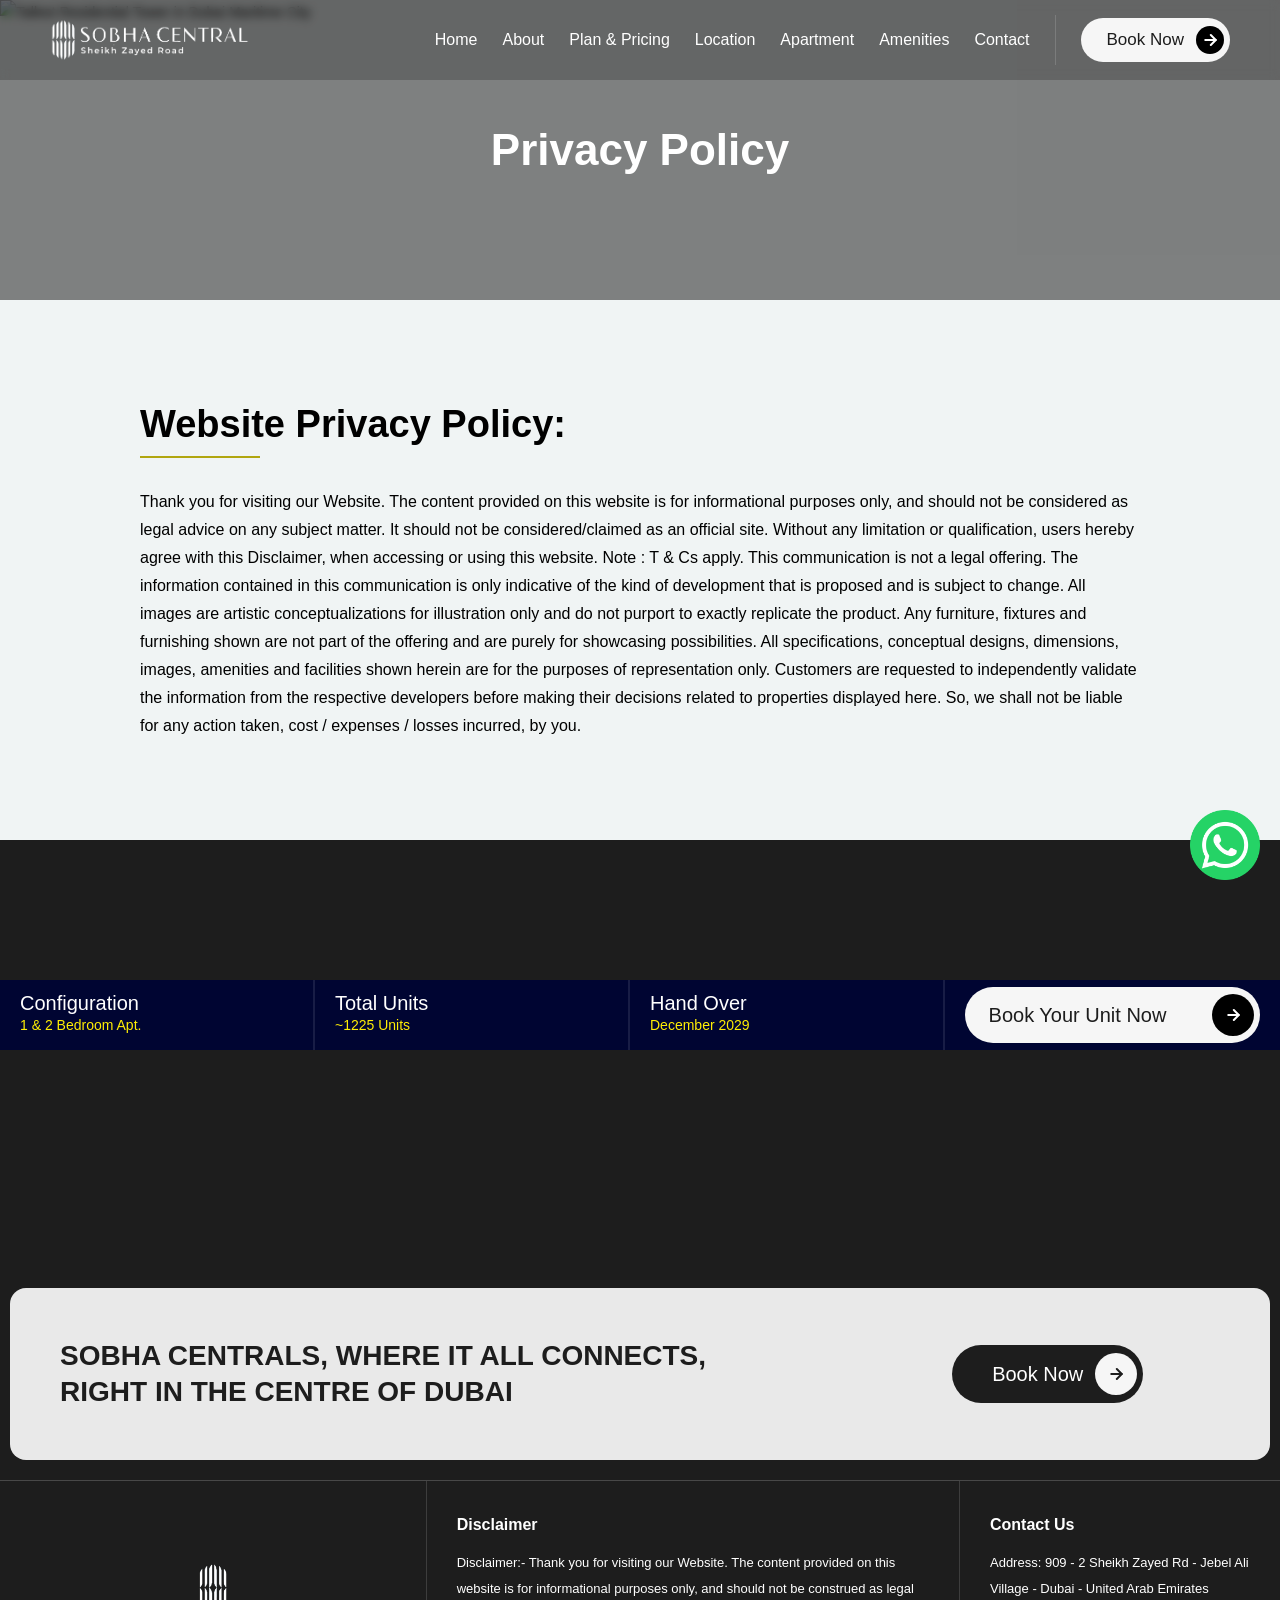
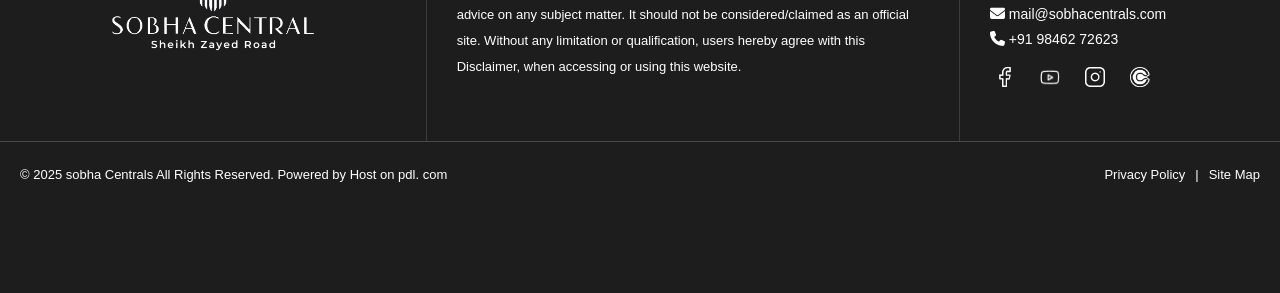
==== commit 64047551: "creer" ====
--- a/Privacypolicy.html
+++ b/Privacypolicy.html
@@ -244,7 +244,7 @@
 				</div>
 				<div class="col-lg-3 col-sm-6 footer-column">
 					<h5 class="text-white font-weight-600">Contact Us </h5>
-					<h6> City, Dubai</h6>
+					<h6>Address: 909 - 2 Sheikh Zayed Rd - Jebel Ali Village - Dubai - United Arab Emirates</h6>
 					<div class="contact-number mt-3">
 						<a href="mailto:mail@sobha.com"><i class="fa-solid fa-envelope"></i>
 							mail@sobhacentrals.com</a>
--- a/css/style.css
+++ b/css/style.css
@@ -1110,7 +1110,7 @@
 }
 
 .newst-second-row {
-    display: flex;
+    /* display: flex; */
     flex-wrap: wrap;
     gap: 10px;
     background: var(--main-color);
@@ -1124,17 +1124,22 @@
     min-width: 400px;
     font-size: 20px;
     line-height: 26px;
+    height: fit-content;
 }
 .newst-second-row > div{
     display: flex;
     /* flex-direction: column; */
     gap: 10px;
     height: fit-content;
-    margin-bottom: 20px;
     background: white;
     color: black;
     padding: 20px;
     border-radius: 14px;
+}
+.newst-second-row > div:not(:last-child){
+
+    margin-bottom: 20px;
+
 }
 .newst-second-row > div img{
 
@@ -1320,7 +1325,7 @@
 
 .amenities-row {
     display: grid;
-    grid-template-columns: 1fr 1fr 1fr;
+    grid-template-columns: 1fr 1fr 1fr 1fr;
     flex-wrap: wrap;
     gap: 15px;
     justify-content: center;
@@ -1343,7 +1348,8 @@
     text-align: center;
     padding: 10px;
     font-weight: 400;
-    line-height: 14px;
+    line-height: 18px;
+    font-size: 18px;
 }
 
 .amenities-row-2 {
